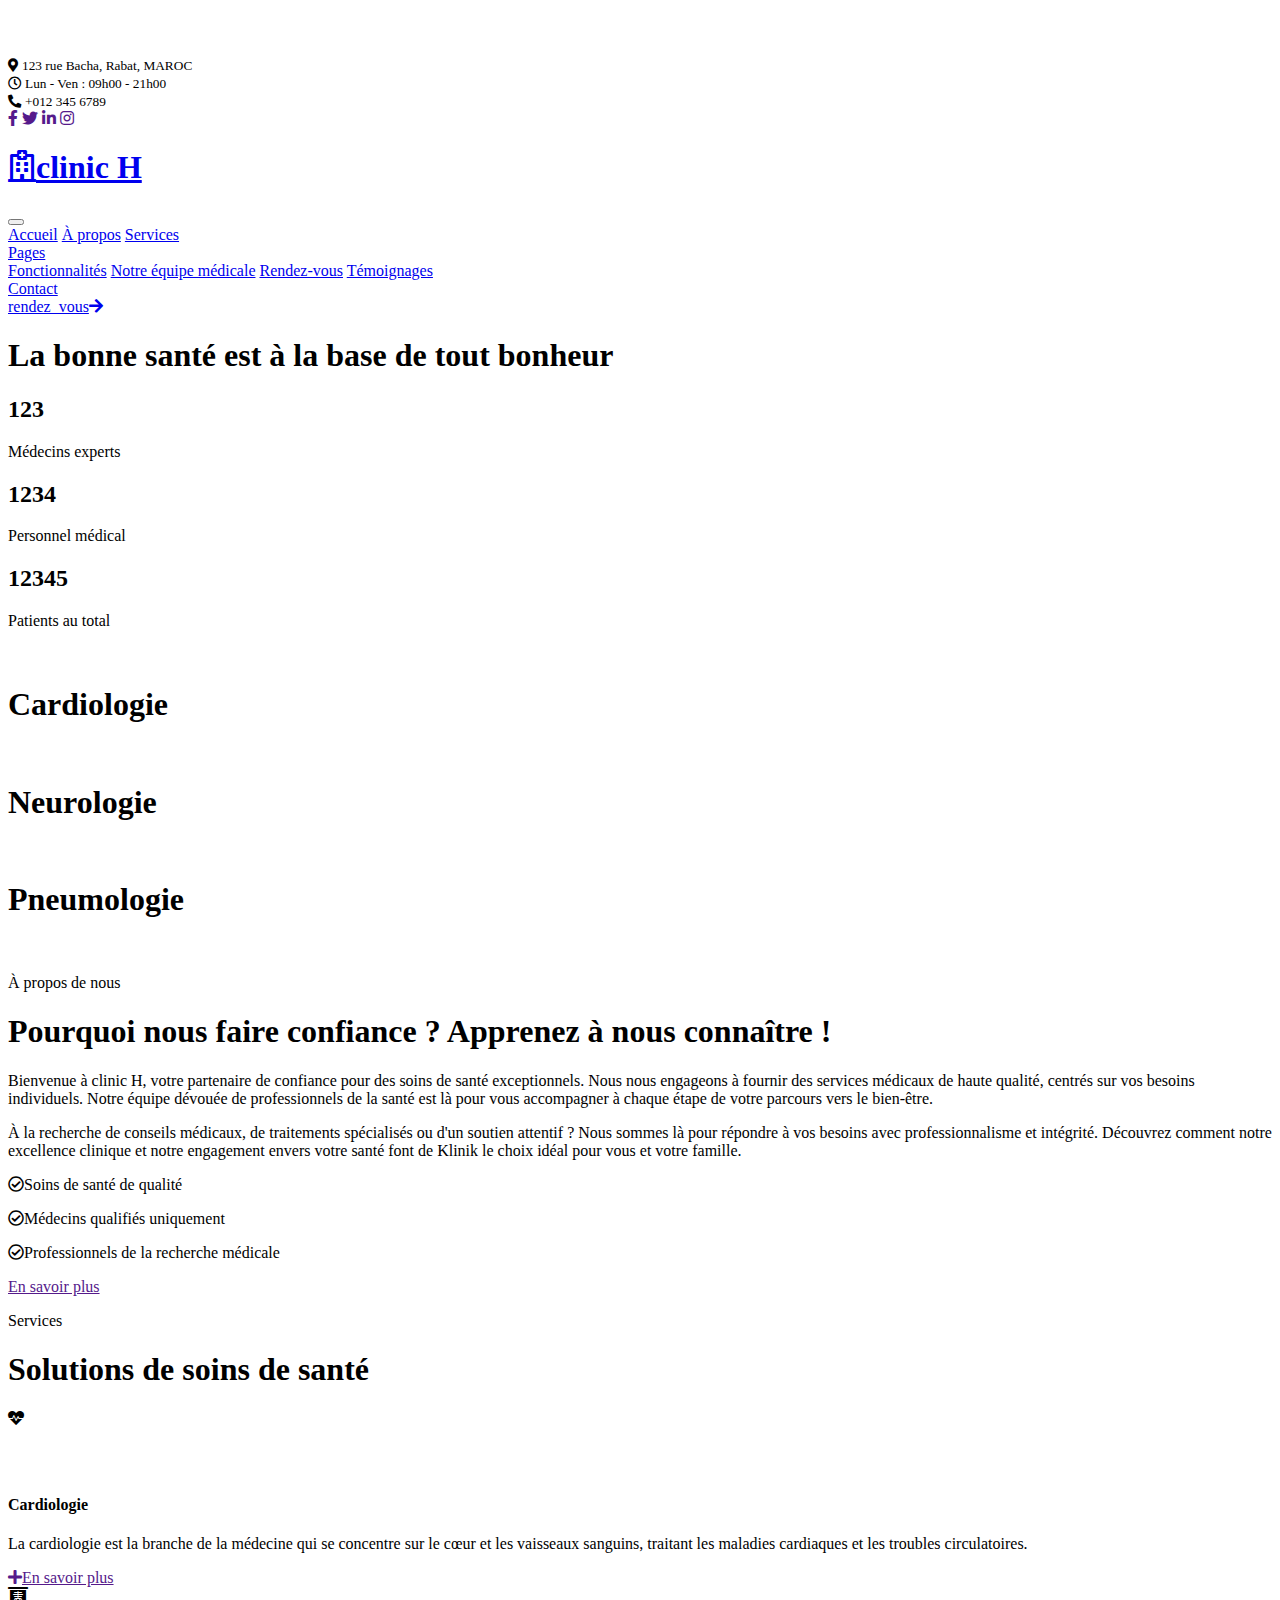
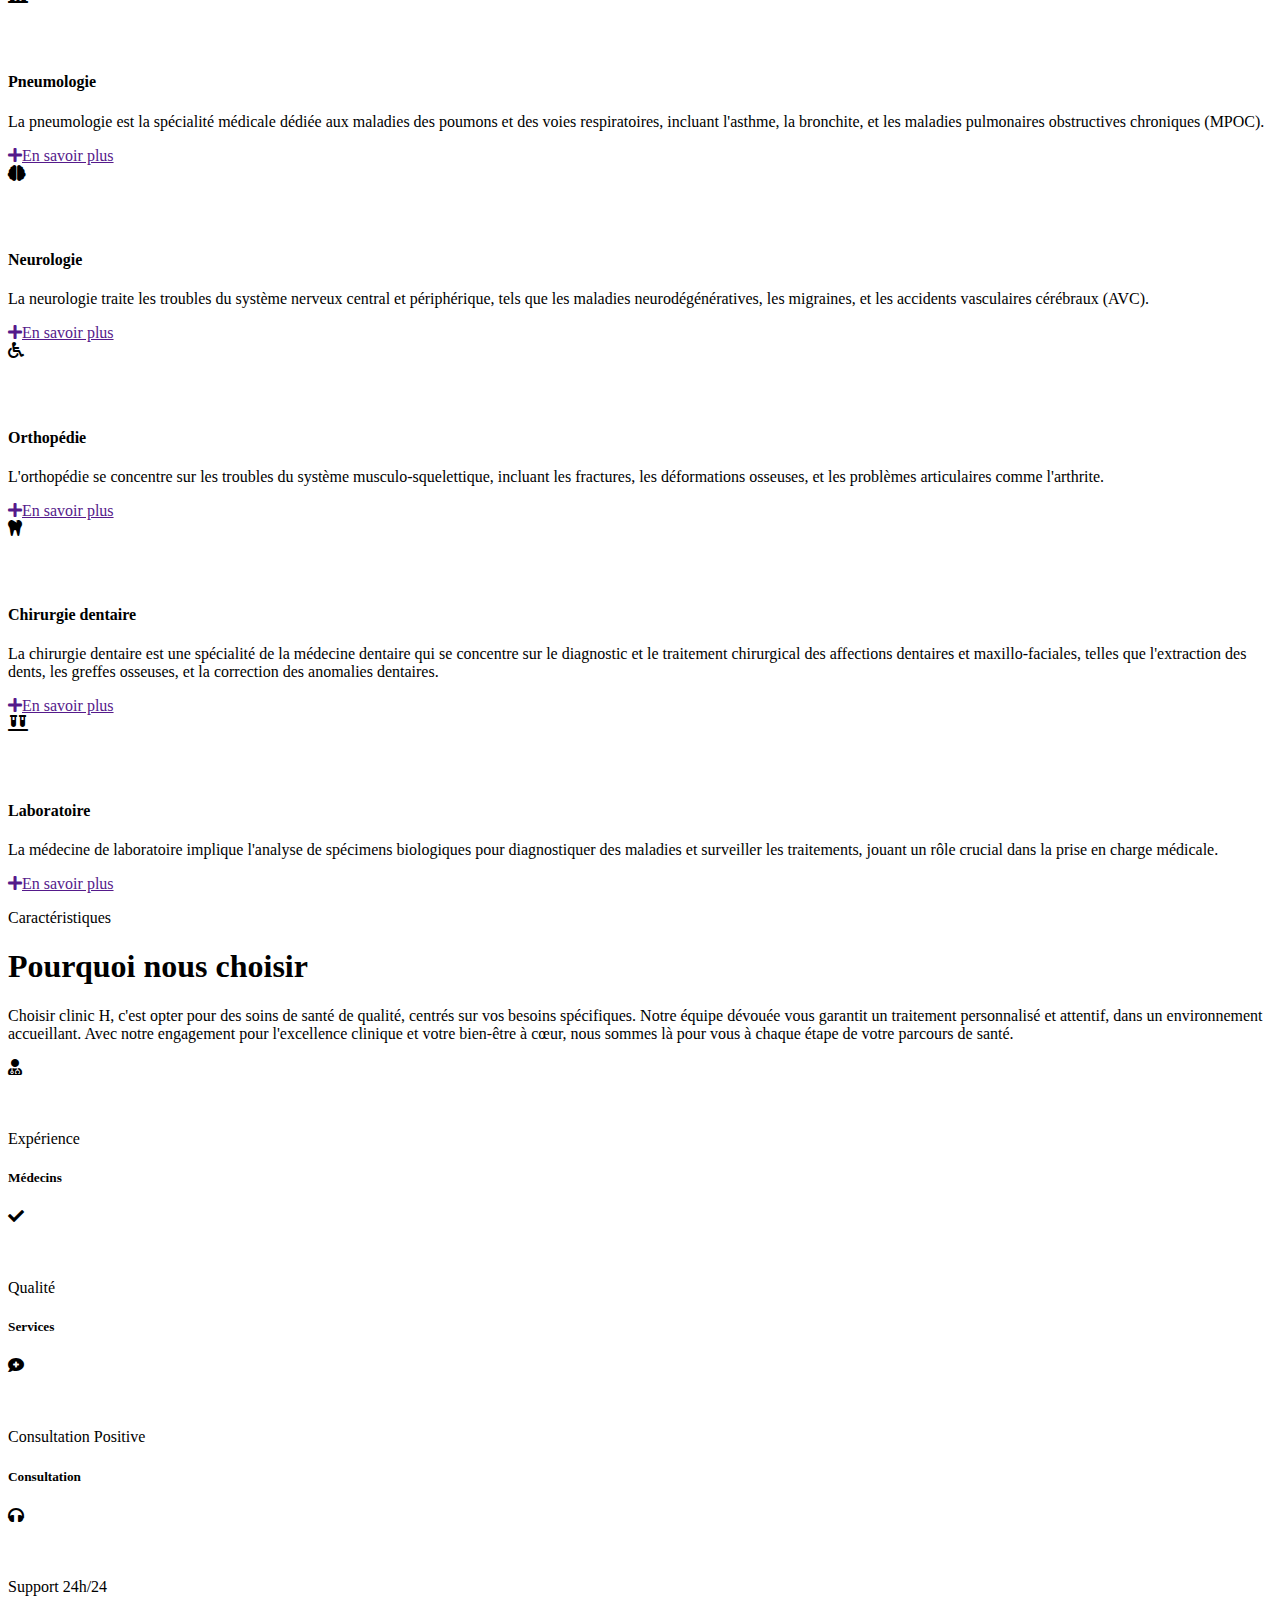
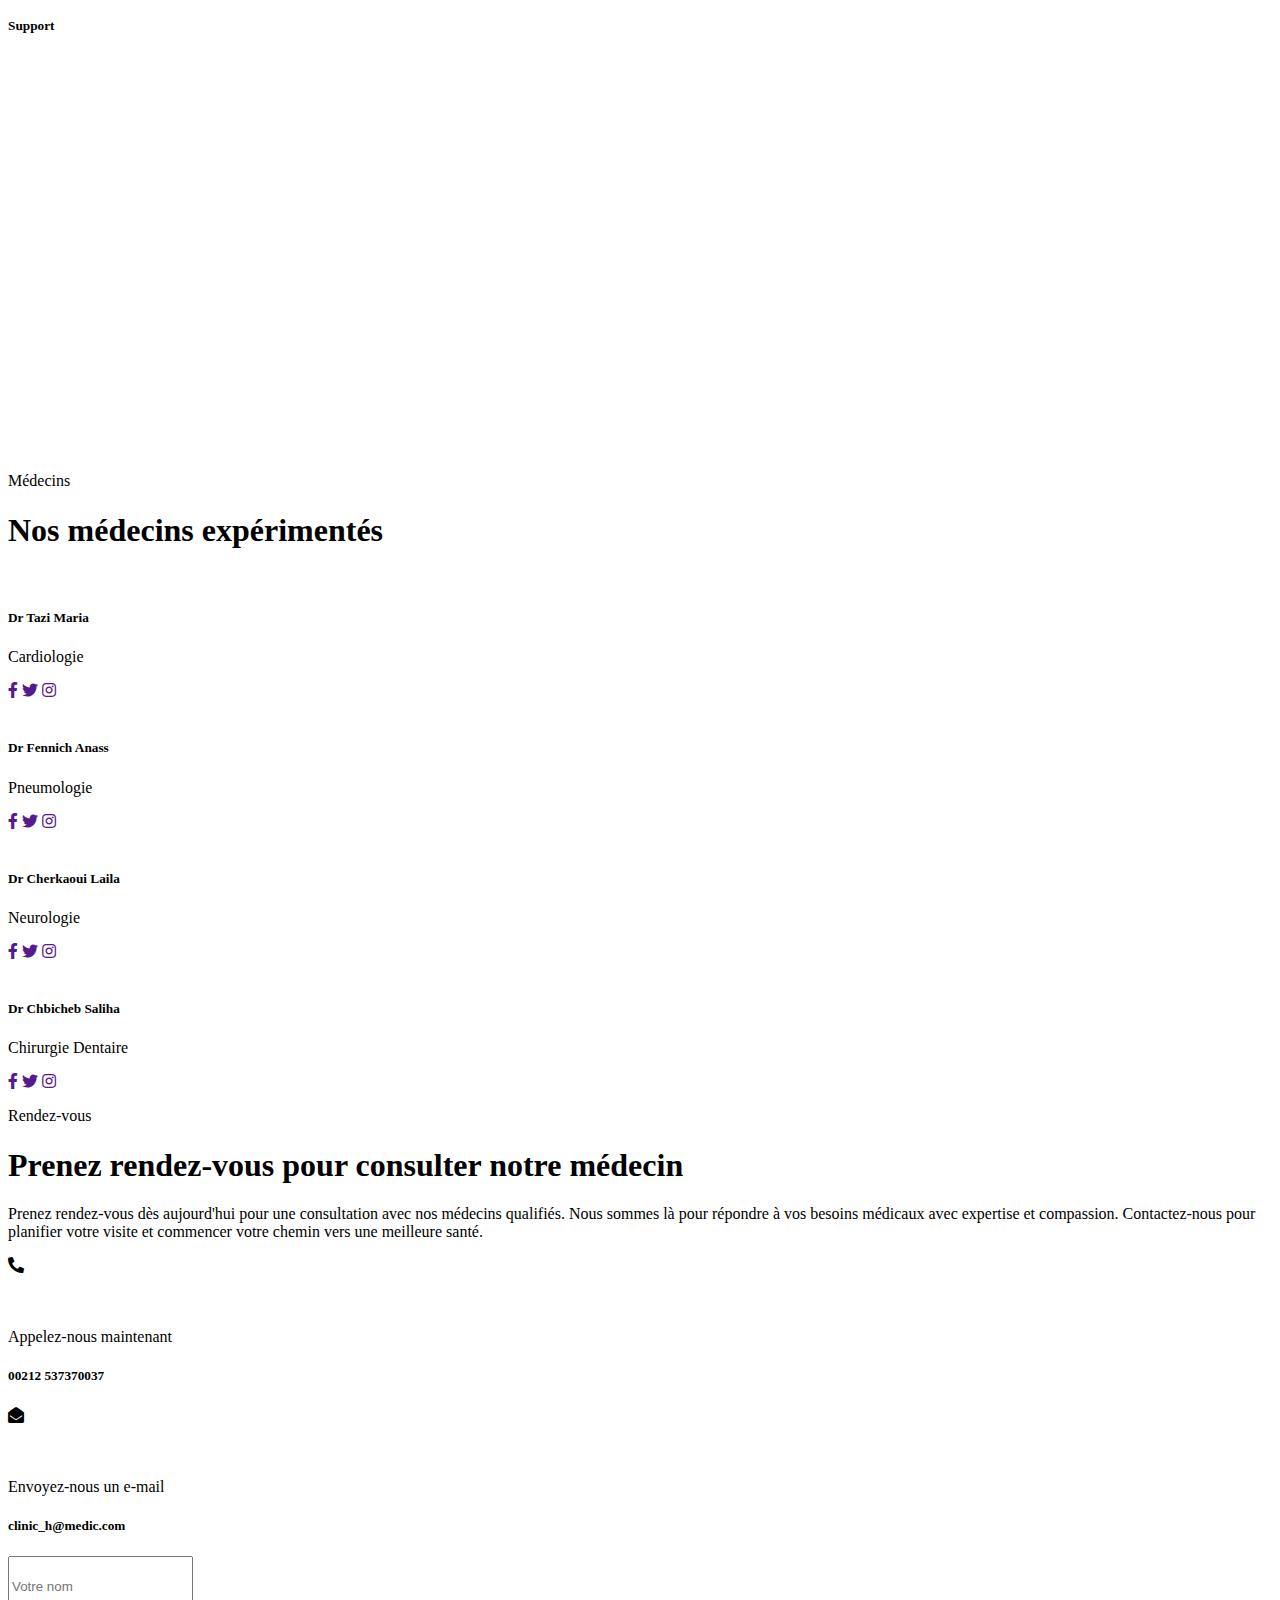
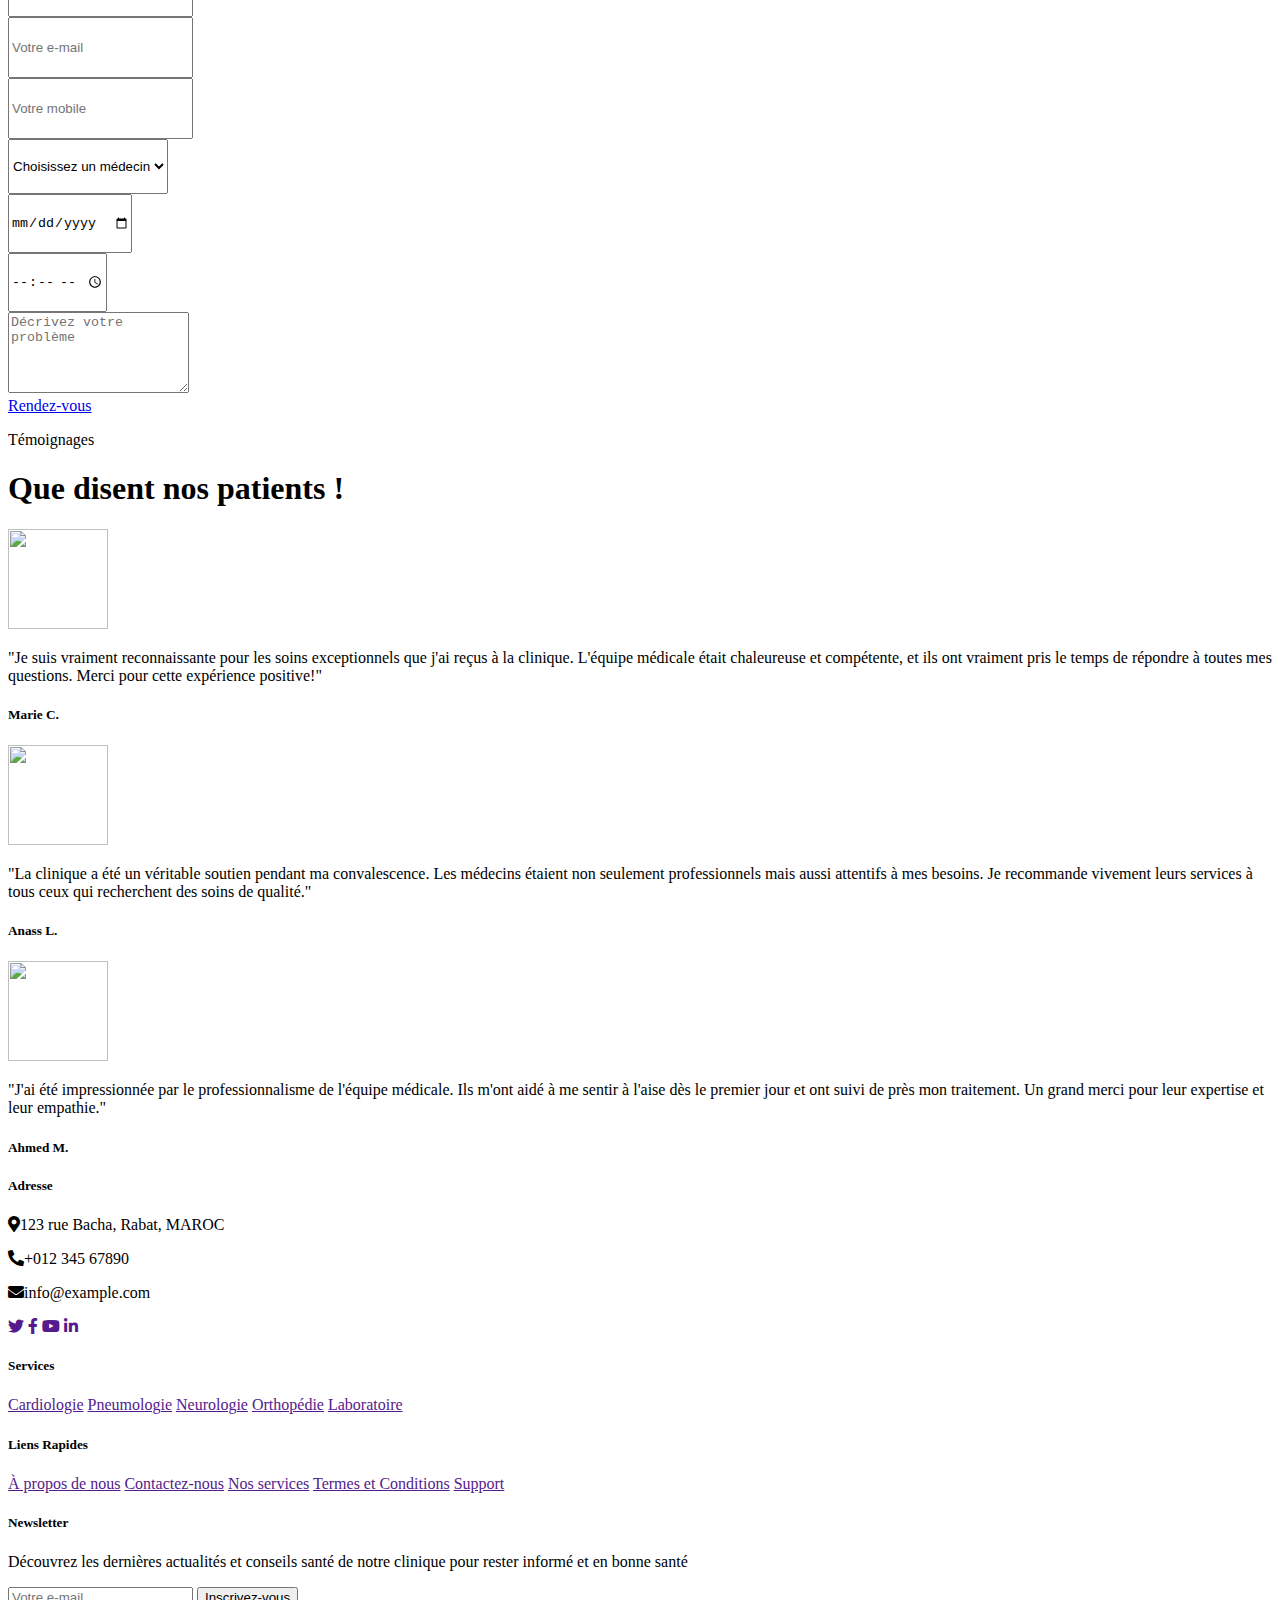
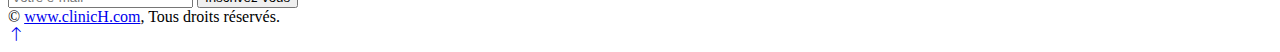
==== index.html @ 181a1459 "first commit" ====
<!DOCTYPE html>
<html lang="fr">

<head>
    <meta charset="utf-8">
    <title>clinic H - Modèle de site web pour clinique</title>
    <meta content="width=device-width, initial-scale=1.0" name="viewport">
    <meta content="" name="keywords">
    <meta content="" name="description">

    <!-- Favicon -->
    <link href="img/favicon.ico" rel="icon">

    <!-- Polices Google Web -->
    <link rel="preconnect" href="https://fonts.googleapis.com">
    <link rel="preconnect" href="https://fonts.gstatic.com" crossorigin>
    <link href="https://fonts.googleapis.com/css2?family=Open+Sans:wght@400;500&family=Roboto:wght@500;700;900&display=swap" rel="stylesheet"> 

    <!-- Feuille de style pour les icônes -->
    <link href="https://cdnjs.cloudflare.com/ajax/libs/font-awesome/5.10.0/css/all.min.css" rel="stylesheet">
    <link href="https://cdn.jsdelivr.net/npm/bootstrap-icons@1.4.1/font/bootstrap-icons.css" rel="stylesheet">

    <!-- Feuilles de style des bibliothèques -->
    <link href="lib/animate/animate.min.css" rel="stylesheet">
    <link href="lib/owlcarousel/assets/owl.carousel.min.css" rel="stylesheet">
    <link href="lib/tempusdominus/css/tempusdominus-bootstrap-4.min.css" rel="stylesheet" />

    <!-- Feuille de style personnalisée Bootstrap -->
    <link href="css/bootstrap.min.css" rel="stylesheet">

    <!-- Feuille de style du modèle -->
    <link href="css/style.css" rel="stylesheet">
</head>

<body>
    <!-- Début du spinner -->
    <div id="spinner" class="show bg-white position-fixed translate-middle w-100 vh-100 top-50 start-50 d-flex align-items-center justify-content-center">
        <div class="spinner-grow text-primary" style="width: 3rem; height: 3rem;" role="status">
            <span class="sr-only">Chargement...</span>
        </div>
    </div>
    <!-- Fin du spinner -->


    <!-- Barre supérieure -->
    <div class="container-fluid bg-light p-0 wow fadeIn" data-wow-delay="0.1s">
        <div class="row gx-0 d-none d-lg-flex">
            <div class="col-lg-7 px-5 text-start">
                <div class="h-100 d-inline-flex align-items-center py-3 me-4">
                    <small class="fa fa-map-marker-alt text-primary me-2"></small>
                    <small>123 rue Bacha, Rabat, MAROC</small>
                </div>
                <div class="h-100 d-inline-flex align-items-center py-3">
                    <small class="far fa-clock text-primary me-2"></small>
                    <small>Lun - Ven : 09h00 - 21h00</small>
                </div>
            </div>
            <div class="col-lg-5 px-5 text-end">
                <div class="h-100 d-inline-flex align-items-center py-3 me-4">
                    <small class="fa fa-phone-alt text-primary me-2"></small>
                    <small>+012 345 6789</small>
                </div>
                <div class="h-100 d-inline-flex align-items-center">
                    <a class="btn btn-sm-square rounded-circle bg-white text-primary me-1" href=""><i class="fab fa-facebook-f"></i></a>
                    <a class="btn btn-sm-square rounded-circle bg-white text-primary me-1" href=""><i class="fab fa-twitter"></i></a>
                    <a class="btn btn-sm-square rounded-circle bg-white text-primary me-1" href=""><i class="fab fa-linkedin-in"></i></a>
                    <a class="btn btn-sm-square rounded-circle bg-white text-primary me-0" href=""><i class="fab fa-instagram"></i></a>
                </div>
            </div>
        </div>
    </div>
    <!-- Fin de la barre supérieure -->


 <!-- Barre de navigation -->
<nav class="navbar navbar-expand-lg bg-white navbar-light sticky-top p-0 wow fadeIn" data-wow-delay="0.1s">
    <a href="index.html" class="navbar-brand d-flex align-items-center px-4 px-lg-5">
        <h1 class="m-0 text-primary"><i class="far fa-hospital me-3"></i>clinic H</h1>
    </a>
    <button type="button" class="navbar-toggler me-4" data-bs-toggle="collapse" data-bs-target="#navbarCollapse">
        <span class="navbar-toggler-icon"></span>
    </button>
    <div class="collapse navbar-collapse" id="navbarCollapse">
        <div class="navbar-nav ms-auto p-4 p-lg-0">
            <a href="index.html" class="nav-item nav-link active">Accueil</a>
            <a href="about.html" class="nav-item nav-link">À propos</a>
            <a href="service.html" class="nav-item nav-link">Services</a>
            <div class="nav-item dropdown">
                <a href="#" class="nav-link dropdown-toggle" data-bs-toggle="dropdown">Pages</a>
                <div class="dropdown-menu rounded-0 rounded-bottom m-0">
                    <a href="feature.html" class="dropdown-item">Fonctionnalités</a>
                    <a href="team.html" class="dropdown-item">Notre équipe médicale</a>
                    <a href="appointment.html" class="dropdown-item">Rendez-vous</a>
                    <a href="testimonial.html" class="dropdown-item">Témoignages</a>
                </div>
            </div>
            <a href="contact.html" class="nav-item nav-link">Contact</a>
        </div>
        <a href="appointment.html" class="btn btn-primary rounded-0 py-4 px-lg-5 d-none d-lg-block">rendez_vous<i class="fa fa-arrow-right ms-3"></i></a>
    </div>
</nav>
<!-- Fin de la barre de navigation -->


<!-- En-tête -->
<div class="container-fluid header bg-primary p-0 mb-5">
    <div class="row g-0 align-items-center flex-column-reverse flex-lg-row">
        <div class="col-lg-6 p-5 wow fadeIn" data-wow-delay="0.1s">
            <h1 class="display-4 text-white mb-5">La bonne santé est à la base de tout bonheur</h1>
            <div class="row g-4">
                <div class="col-sm-4">
                    <div class="border-start border-light ps-4">
                        <h2 class="text-white mb-1" data-toggle="counter-up">123</h2>
                        <p class="text-light mb-0">Médecins experts</p>
                    </div>
                </div>
                <div class="col-sm-4">
                    <div class="border-start border-light ps-4">
                        <h2 class="text-white mb-1" data-toggle="counter-up">1234</h2>
                        <p class="text-light mb-0">Personnel médical</p>
                    </div>
                </div>
                <div class="col-sm-4">
                    <div class="border-start border-light ps-4">
                        <h2 class="text-white mb-1" data-toggle="counter-up">12345</h2>
                        <p class="text-light mb-0">Patients au total</p>
                    </div>
                </div>
            </div>
        </div>
        <div class="col-lg-6 wow fadeIn" data-wow-delay="0.5s">
            <div class="owl-carousel header-carousel">
                <div class="owl-carousel-item position-relative">
                    <img class="img-fluid" src="img/carousel-1.jpg" alt="">
                    <div class="owl-carousel-text">
                        <h1 class="display-1 text-white mb-0">Cardiologie</h1>
                    </div>
                </div>
                <div class="owl-carousel-item position-relative">
                    <img class="img-fluid" src="img/carousel-2.jpg" alt="">
                    <div class="owl-carousel-text">
                        <h1 class="display-1 text-white mb-0">Neurologie</h1>
                    </div>
                </div>
                <div class="owl-carousel-item position-relative">
                    <img class="img-fluid" src="img/carousel-3.jpg" alt="">
                    <div class="owl-carousel-text">
                        <h1 class="display-1 text-white mb-0">Pneumologie</h1>
                    </div>
                </div>
            </div>
        </div>
    </div>
</div>
<!-- Fin de l'en-tête -->


<!-- À propos -->
<div class="container-xxl py-5">
    <div class="container">
        <div class="row g-5">
            <div class="col-lg-6 wow fadeIn" data-wow-delay="0.1s">
                <div class="d-flex flex-column">
                    <img class="img-fluid rounded w-75 align-self-end" src="img/about-1.jpg" alt="">
                    <img class="img-fluid rounded w-50 bg-white pt-3 pe-3" src="img/about-2.jpg" alt="" style="margin-top: -25%;">
                </div>
            </div>
            <div class="col-lg-6 wow fadeIn" data-wow-delay="0.5s">
                <p class="d-inline-block border rounded-pill py-1 px-4">À propos de nous</p>
                <h1 class="mb-4">Pourquoi nous faire confiance ? Apprenez à nous connaître !</h1>
                <p>Bienvenue à clinic H, votre partenaire de confiance pour des soins de santé exceptionnels. Nous nous engageons à fournir des services médicaux de haute qualité, centrés sur vos besoins individuels. Notre équipe dévouée de professionnels de la santé est là pour vous accompagner à chaque étape de votre parcours vers le bien-être.</p>
                <p class="mb-4">À la recherche de conseils médicaux, de traitements spécialisés ou d'un soutien attentif ? Nous sommes là pour répondre à vos besoins avec professionnalisme et intégrité. Découvrez comment notre excellence clinique et notre engagement envers votre santé font de Klinik le choix idéal pour vous et votre famille.</p>
                <p><i class="far fa-check-circle text-primary me-3"></i>Soins de santé de qualité</p>
                <p><i class="far fa-check-circle text-primary me-3"></i>Médecins qualifiés uniquement</p>
                <p><i class="far fa-check-circle text-primary me-3"></i>Professionnels de la recherche médicale</p>
                <a class="btn btn-primary rounded-pill py-3 px-5 mt-3" href="">En savoir plus</a>
            </div>
        </div>
    </div>
</div>
<!-- Fin de la section À propos -->


<!-- Début des services -->
<div class="container-xxl py-5">
    <div class="container">
        <div class="text-center mx-auto mb-5 wow fadeInUp" data-wow-delay="0.1s" style="max-width: 600px;">
            <p class="d-inline-block border rounded-pill py-1 px-4">Services</p>
            <h1>Solutions de soins de santé</h1>
        </div>
        <div class="row g-4">
            <div class="col-lg-4 col-md-6 wow fadeInUp" data-wow-delay="0.1s">
                <div class="service-item bg-light rounded h-100 p-5">
                    <div class="d-inline-flex align-items-center justify-content-center bg-white rounded-circle mb-4" style="width: 65px; height: 65px;">
                        <i class="fa fa-heartbeat text-primary fs-4"></i>
                    </div>
                    <h4 class="mb-3">Cardiologie</h4>
                    <p class="mb-4">La cardiologie est la branche de la médecine qui se concentre sur le cœur et les vaisseaux sanguins, traitant les maladies cardiaques et les troubles circulatoires.</p>
                    <a class="btn" href=""><i class="fa fa-plus text-primary me-3"></i>En savoir plus</a>
                </div>
            </div>
            <div class="col-lg-4 col-md-6 wow fadeInUp" data-wow-delay="0.3s">
                <div class="service-item bg-light rounded h-100 p-5">
                    <div class="d-inline-flex align-items-center justify-content-center bg-white rounded-circle mb-4" style="width: 65px; height: 65px;">
                        <i class="fa fa-x-ray text-primary fs-4"></i>
                    </div>
                    <h4 class="mb-3">Pneumologie</h4>
                    <p class="mb-4">La pneumologie est la spécialité médicale dédiée aux maladies des poumons et des voies respiratoires, incluant l'asthme, la bronchite, et les maladies pulmonaires obstructives chroniques (MPOC).</p>
                    <a class="btn" href=""><i class="fa fa-plus text-primary me-3"></i>En savoir plus</a>
                </div>
            </div>
            <div class="col-lg-4 col-md-6 wow fadeInUp" data-wow-delay="0.5s">
                <div class="service-item bg-light rounded h-100 p-5">
                    <div class="d-inline-flex align-items-center justify-content-center bg-white rounded-circle mb-4" style="width: 65px; height: 65px;">
                        <i class="fa fa-brain text-primary fs-4"></i>
                    </div>
                    <h4 class="mb-3">Neurologie</h4>
                    <p class="mb-4">La neurologie traite les troubles du système nerveux central et périphérique, tels que les maladies neurodégénératives, les migraines, et les accidents vasculaires cérébraux (AVC).</p>
                    <a class="btn" href=""><i class="fa fa-plus text-primary me-3"></i>En savoir plus</a>
                </div>
            </div>
            <div class="col-lg-4 col-md-6 wow fadeInUp" data-wow-delay="0.1s">
                <div class="service-item bg-light rounded h-100 p-5">
                    <div class="d-inline-flex align-items-center justify-content-center bg-white rounded-circle mb-4" style="width: 65px; height: 65px;">
                        <i class="fa fa-wheelchair text-primary fs-4"></i>
                    </div>
                    <h4 class="mb-3">Orthopédie</h4>
                    <p class="mb-4">L'orthopédie se concentre sur les troubles du système musculo-squelettique, incluant les fractures, les déformations osseuses, et les problèmes articulaires comme l'arthrite.</p>
                    <a class="btn" href=""><i class="fa fa-plus text-primary me-3"></i>En savoir plus</a>
                </div>
            </div>
            <div class="col-lg-4 col-md-6 wow fadeInUp" data-wow-delay="0.3s">
                <div class="service-item bg-light rounded h-100 p-5">
                    <div class="d-inline-flex align-items-center justify-content-center bg-white rounded-circle mb-4" style="width: 65px; height: 65px;">
                        <i class="fa fa-tooth text-primary fs-4"></i>
                    </div>
                    <h4 class="mb-3">Chirurgie dentaire</h4>
                    <p class="mb-4">La chirurgie dentaire est une spécialité de la médecine dentaire qui se concentre sur le diagnostic et le traitement chirurgical des affections dentaires et maxillo-faciales, telles que l'extraction des dents, les greffes osseuses, et la correction des anomalies dentaires.</p>
                    <a class="btn" href=""><i class="fa fa-plus text-primary me-3"></i>En savoir plus</a>
                </div>
            </div>
            <div class="col-lg-4 col-md-6 wow fadeInUp" data-wow-delay="0.5s">
                <div class="service-item bg-light rounded h-100 p-5">
                    <div class="d-inline-flex align-items-center justify-content-center bg-white rounded-circle mb-4" style="width: 65px; height: 65px;">
                        <i class="fa fa-vials text-primary fs-4"></i>
                    </div>
                    <h4 class="mb-3">Laboratoire</h4>
                    <p class="mb-4">La médecine de laboratoire implique l'analyse de spécimens biologiques pour diagnostiquer des maladies et surveiller les traitements, jouant un rôle crucial dans la prise en charge médicale.</p>
                    <a class="btn" href=""><i class="fa fa-plus text-primary me-3"></i>En savoir plus</a>
                </div>
            </div>
        </div>
    </div>
</div>
<!-- Fin des services -->



    <!-- Début de la section Caractéristiques -->
<div class="container-fluid bg-primary overflow-hidden my-5 px-lg-0">
    <div class="container feature px-lg-0">
        <div class="row g-0 mx-lg-0">
            <div class="col-lg-6 feature-text py-5 wow fadeIn" data-wow-delay="0.1s">
                <div class="p-lg-5 ps-lg-0">
                    <p class="d-inline-block border rounded-pill text-light py-1 px-4">Caractéristiques</p>
                    <h1 class="text-white mb-4">Pourquoi nous choisir</h1>
                    <p class="text-white mb-4 pb-2">Choisir clinic H, c'est opter pour des soins de santé de qualité, centrés sur vos besoins spécifiques. Notre équipe dévouée vous garantit un traitement personnalisé et attentif, dans un environnement accueillant. Avec notre engagement pour l'excellence clinique et votre bien-être à cœur, 
                        nous sommes là pour vous à chaque étape de votre parcours de santé.</p>
                    <div class="row g-4">
                        <div class="col-6">
                            <div class="d-flex align-items-center">
                                <div class="d-flex flex-shrink-0 align-items-center justify-content-center rounded-circle bg-light" style="width: 55px; height: 55px;">
                                    <i class="fa fa-user-md text-primary"></i>
                                </div>
                                <div class="ms-4">
                                    <p class="text-white mb-2">Expérience</p>
                                    <h5 class="text-white mb-0">Médecins</h5>
                                </div>
                            </div>
                        </div>
                        <div class="col-6">
                            <div class="d-flex align-items-center">
                                <div class="d-flex flex-shrink-0 align-items-center justify-content-center rounded-circle bg-light" style="width: 55px; height: 55px;">
                                    <i class="fa fa-check text-primary"></i>
                                </div>
                                <div class="ms-4">
                                    <p class="text-white mb-2">Qualité</p>
                                    <h5 class="text-white mb-0">Services</h5>
                                </div>
                            </div>
                        </div>
                        <div class="col-6">
                            <div class="d-flex align-items-center">
                                <div class="d-flex flex-shrink-0 align-items-center justify-content-center rounded-circle bg-light" style="width: 55px; height: 55px;">
                                    <i class="fa fa-comment-medical text-primary"></i>
                                </div>
                                <div class="ms-4">
                                    <p class="text-white mb-2">Consultation Positive</p>
                                    <h5 class="text-white mb-0">Consultation</h5>
                                </div>
                            </div>
                        </div>
                        <div class="col-6">
                            <div class="d-flex align-items-center">
                                <div class="d-flex flex-shrink-0 align-items-center justify-content-center rounded-circle bg-light" style="width: 55px; height: 55px;">
                                    <i class="fa fa-headphones text-primary"></i>
                                </div>
                                <div class="ms-4">
                                    <p class="text-white mb-2">Support 24h/24</p>
                                    <h5 class="text-white mb-0">Support</h5>
                                </div>
                            </div>
                        </div>
                    </div>
                </div>
            </div>
            <div class="col-lg-6 pe-lg-0 wow fadeIn" data-wow-delay="0.5s" style="min-height: 400px;">
                <div class="position-relative h-100">
                    <img class="position-absolute img-fluid w-100 h-100" src="img/feature.jpg" style="object-fit: cover;" alt="">
                </div>
            </div>
        </div>
    </div>
</div>
<!-- Fin de la section Caractéristiques -->

<!-- Début de la section Équipe -->
<div class="container-xxl py-5">
    <div class="container">
        <div class="text-center mx-auto mb-5 wow fadeInUp" data-wow-delay="0.1s" style="max-width: 600px;">
            <p class="d-inline-block border rounded-pill py-1 px-4">Médecins</p>
            <h1>Nos médecins expérimentés</h1>
        </div>
        <div class="row g-4">
            <div class="col-lg-3 col-md-6 wow fadeInUp" data-wow-delay="0.1s">
                <div class="team-item position-relative rounded overflow-hidden">
                    <div class="overflow-hidden">
                        <img class="img-fluid" src="img/team-1.jpg" alt="">
                    </div>
                    <div class="team-text bg-light text-center p-4">
                        <h5>Dr Tazi Maria</h5>
                        <p class="text-primary">Cardiologie</p>
                        <div class="team-social text-center">
                            <a class="btn btn-square" href=""><i class="fab fa-facebook-f"></i></a>
                            <a class="btn btn-square" href=""><i class="fab fa-twitter"></i></a>
                            <a class="btn btn-square" href=""><i class="fab fa-instagram"></i></a>
                        </div>
                    </div>
                </div>
            </div>
            <div class="col-lg-3 col-md-6 wow fadeInUp" data-wow-delay="0.3s">
                <div class="team-item position-relative rounded overflow-hidden">
                    <div class="overflow-hidden">
                        <img class="img-fluid" src="img/team-2.jpg" alt="">
                    </div>
                    <div class="team-text bg-light text-center p-4">
                        <h5>Dr Fennich Anass</h5>
                        <p class="text-primary">Pneumologie</p>
                        <div class="team-social text-center">
                            <a class="btn btn-square" href=""><i class="fab fa-facebook-f"></i></a>
                            <a class="btn btn-square" href=""><i class="fab fa-twitter"></i></a>
                            <a class="btn btn-square" href=""><i class="fab fa-instagram"></i></a>
                        </div>
                    </div>
                </div>
            </div>
            <div class="col-lg-3 col-md-6 wow fadeInUp" data-wow-delay="0.5s">
                <div class="team-item position-relative rounded overflow-hidden">
                    <div class="overflow-hidden">
                        <img class="img-fluid" src="img/team-3.jpg" alt="">
                    </div>
                    <div class="team-text bg-light text-center p-4">
                        <h5>Dr Cherkaoui Laila</h5>
                        <p class="text-primary">Neurologie</p>
                        <div class="team-social text-center">
                            <a class="btn btn-square" href=""><i class="fab fa-facebook-f"></i></a>
                            <a class="btn btn-square" href=""><i class="fab fa-twitter"></i></a>
                            <a class="btn btn-square" href=""><i class="fab fa-instagram"></i></a>
                        </div>
                    </div>
                </div>
            </div>
            <div class="col-lg-3 col-md-6 wow fadeInUp" data-wow-delay="0.7s">
                <div class="team-item position-relative rounded overflow-hidden">
                    <div class="overflow-hidden">
                        <img class="img-fluid" src="img/team-4.jpg" alt="">
                    </div>
                    <div class="team-text bg-light text-center p-4">
                        <h5>Dr Chbicheb Saliha</h5>
                        <p class="text-primary">Chirurgie Dentaire</p>
                        <div class="team-social text-center">
                            <a class="btn btn-square" href=""><i class="fab fa-facebook-f"></i></a>
                            <a class="btn btn-square" href=""><i class="fab fa-twitter"></i></a>
                            <a class="btn btn-square" href=""><i class="fab fa-instagram"></i></a>
                        </div>
                    </div>
                </div>
            </div>
        </div>
    </div>
</div>
<!-- Fin de la section Équipe -->



 <!-- Début de la section Rendez-vous -->
<div class="container-xxl py-5">
    <div class="container">
        <div class="row g-5">
            <div class="col-lg-6 wow fadeInUp" data-wow-delay="0.1s">
                <p class="d-inline-block border rounded-pill py-1 px-4">Rendez-vous</p>
                <h1 class="mb-4">Prenez rendez-vous pour consulter notre médecin</h1>
                <p class="mb-4">Prenez rendez-vous dès aujourd'hui pour une consultation avec nos médecins qualifiés. Nous sommes là pour répondre à vos besoins médicaux avec expertise et compassion. Contactez-nous pour planifier votre visite et commencer votre chemin vers une meilleure santé.</p>
                <div class="bg-light rounded d-flex align-items-center p-5 mb-4">
                    <div class="d-flex flex-shrink-0 align-items-center justify-content-center rounded-circle bg-white" style="width: 55px; height: 55px;">
                        <i class="fa fa-phone-alt text-primary"></i>
                    </div>
                    <div class="ms-4">
                        <p class="mb-2">Appelez-nous maintenant</p>
                        <h5 class="mb-0">00212 537370037</h5>
                    </div>
                </div>
                <div class="bg-light rounded d-flex align-items-center p-5">
                    <div class="d-flex flex-shrink-0 align-items-center justify-content-center rounded-circle bg-white" style="width: 55px; height: 55px;">
                        <i class="fa fa-envelope-open text-primary"></i>
                    </div>
                    <div class="ms-4">
                        <p class="mb-2">Envoyez-nous un e-mail</p>
                        <h5 class="mb-0">clinic_h@medic.com</h5>
                    </div>
                </div>
            </div>
            <div class="col-lg-6 wow fadeInUp" data-wow-delay="0.5s">
                <div class="bg-light rounded h-100 d-flex align-items-center p-5">
                    <form action="submit_rendez_vous.php" method="post">
                        <div class="row g-3">
                            <div class="col-12 col-sm-6">
                                <input type="text" class="form-control border-0" name="nom" placeholder="Votre nom" style="height: 55px;">
                            </div>
                            <div class="col-12 col-sm-6">
                                <input type="email" class="form-control border-0" name="email" placeholder="Votre e-mail" style="height: 55px;">
                            </div>
                            <div class="col-12 col-sm-6">
                                <input type="tel" class="form-control border-0" name="telephone" placeholder="Votre mobile" style="height: 55px;">
                            </div>
                            <div class="col-12 col-sm-6">
                                <select class="form-select border-0" name="medecin" style="height: 55px;">
                                    <option selected>Choisissez un médecin</option>
                                    <option value="1">Tazi Maria</option>
                                    <option value="2">Fennich Anass</option>
                                    <option value="3">Cherkaoui Laila</option>
                                    <option value="3">Chbicheb Saliha</option>
                                </select>
                            </div>
                            <div class="col-12 col-sm-6">
                                <input type="date" class="form-control border-0" name="date_rendez_vous" placeholder="Choisissez une date" style="height: 55px;">
                            </div>
                            <div class="col-12 col-sm-6">
                                <input type="time" class="form-control border-0" name="heure_rendez_vous" placeholder="Choisissez l'heure" style="height: 55px;">
                            </div>
                            <div class="col-12">
                                <textarea class="form-control border-0" name="commentaire" rows="5" placeholder="Décrivez votre problème"></textarea>
                            </div>
                            <div class="col-12">
                                <a href="appointment.html" class="dropdown-item">Rendez-vous</a>
</div>

                        </div>
                    </form>
                </div>
            </div>
        </div>
    </div>
</div>
<!-- Fin de la section Rendez-vous -->



   <!-- Début de la section Témoignages -->
<div class="container-xxl py-5">
    <div class="container">
        <div class="text-center mx-auto mb-5 wow fadeInUp" data-wow-delay="0.1s" style="max-width: 600px;">
            <p class="d-inline-block border rounded-pill py-1 px-4">Témoignages</p>
            <h1>Que disent nos patients !</h1>
        </div>
        <div class="owl-carousel testimonial-carousel wow fadeInUp" data-wow-delay="0.1s">
            <div class="testimonial-item text-center">
                <img class="img-fluid bg-light rounded-circle p-2 mx-auto mb-4" src="img/testimonial-1.jpg" style="width: 100px; height: 100px;">
                <div class="testimonial-text rounded text-center p-4">
                    <p>
                        "Je suis vraiment reconnaissante pour les soins exceptionnels que j'ai reçus à la clinique. L'équipe médicale était chaleureuse et compétente, et ils ont vraiment pris le temps de répondre à toutes mes questions. Merci pour cette expérience positive!"
                        
                        </p>
                    <h5 class="mb-1">Marie C.</h5>
                   
                </div>
            </div>
            <div class="testimonial-item text-center">
                <img class="img-fluid bg-light rounded-circle p-2 mx-auto mb-4" src="img/testimonial-2.jpg" style="width: 100px; height: 100px;">
                <div class="testimonial-text rounded text-center p-4">
                    <p>
                        "La clinique a été un véritable soutien pendant ma convalescence. Les médecins étaient non seulement professionnels mais aussi attentifs à mes besoins. Je recommande vivement leurs services à tous ceux qui recherchent des soins de qualité."</p>
                    <h5 class="mb-1">Anass L.</h5>
                   
                </div>
            </div>
            <div class="testimonial-item text-center">
                <img class="img-fluid bg-light rounded-circle p-2 mx-auto mb-4" src="img/testimonial-3.jpg" style="width: 100px; height: 100px;">
                <div class="testimonial-text rounded text-center p-4">
                    <p>
                        "J'ai été impressionnée par le professionnalisme de l'équipe médicale. Ils m'ont aidé à me sentir à l'aise dès le premier jour et ont suivi de près mon traitement. Un grand merci pour leur expertise et leur empathie."</p>
                    <h5 class="mb-1">Ahmed M.</h5>
                  
                </div>
            </div>
        </div>
    </div>
</div>
<!-- Fin de la section Témoignages -->

<!-- Début du pied de page -->
<div class="container-fluid bg-dark text-light footer mt-5 pt-5 wow fadeIn" data-wow-delay="0.1s">
    <div class="container py-5">
        <div class="row g-5">
            <div class="col-lg-3 col-md-6">
                <h5 class="text-light mb-4">Adresse</h5>
                <p class="mb-2"><i class="fa fa-map-marker-alt me-3"></i>123 rue Bacha, Rabat, MAROC</p>
                <p class="mb-2"><i class="fa fa-phone-alt me-3"></i>+012 345 67890</p>
                <p class="mb-2"><i class="fa fa-envelope me-3"></i>info@example.com</p>
                <div class="d-flex pt-2">
                    <a class="btn btn-outline-light btn-social rounded-circle" href=""><i class="fab fa-twitter"></i></a>
                    <a class="btn btn-outline-light btn-social rounded-circle" href=""><i class="fab fa-facebook-f"></i></a>
                    <a class="btn btn-outline-light btn-social rounded-circle" href=""><i class="fab fa-youtube"></i></a>
                    <a class="btn btn-outline-light btn-social rounded-circle" href=""><i class="fab fa-linkedin-in"></i></a>
                </div>
            </div>
            <div class="col-lg-3 col-md-6">
                <h5 class="text-light mb-4">Services</h5>
                <a class="btn btn-link" href="">Cardiologie</a>
                <a class="btn btn-link" href="">Pneumologie</a>
                <a class="btn btn-link" href="">Neurologie</a>
                <a class="btn btn-link" href="">Orthopédie</a>
                <a class="btn btn-link" href="">Laboratoire</a>
            </div>
            <div class="col-lg-3 col-md-6">
                <h5 class="text-light mb-4">Liens Rapides</h5>
                <a class="btn btn-link" href="">À propos de nous</a>
                <a class="btn btn-link" href="">Contactez-nous</a>
                <a class="btn btn-link" href="">Nos services</a>
                <a class="btn btn-link" href="">Termes et Conditions</a>
                <a class="btn btn-link" href="">Support</a>
            </div>
            <div class="col-lg-3 col-md-6">
                <h5 class="text-light mb-4">Newsletter</h5>
                <p>Découvrez les dernières actualités et conseils santé de notre clinique pour rester informé et en bonne santé </p>
                <div class="position-relative mx-auto" style="max-width: 400px;">
                    <input class="form-control border-0 w-100 py-3 ps-4 pe-5" type="text" placeholder="Votre e-mail">
                    <button type="button" class="btn btn-primary py-2 position-absolute top-0 end-0 mt-2 me-2">Inscrivez-vous</button>
                </div>
            </div>
        </div>
    </div>
    <div class="container">
        <div class="copyright">
            <div class="row">
                <div class="col-md-6 text-center text-md-start mb-3 mb-md-0">
                    &copy; <a class="border-bottom" href="#">www.clinicH.com</a>, Tous droits réservés.
                </div>
                <div class="col-md-6 text-center text-md-end">
                    <!--/*** Ce modèle est gratuit tant que vous conservez le lien de crédit de l'auteur dans le pied de page. Si vous souhaitez utiliser le modèle sans le lien de crédit de l'auteur, vous pouvez acheter la Licence de Suppression de Crédit sur "https://htmlcodex.com/credit-removal". Merci pour votre soutien. ***/-->
                 
                </div>
            </div>
        </div>
    </div>
</div>
<!-- Fin du pied de page -->



  <!-- Back to Top -->
<a href="#" class="btn btn-lg btn-primary btn-lg-square rounded-circle back-to-top"><i class="bi bi-arrow-up"></i></a>


<!-- JavaScript Libraries -->
<script src="https://code.jquery.com/jquery-3.4.1.min.js"></script>
<script src="https://cdn.jsdelivr.net/npm/bootstrap@5.0.0/dist/js/bootstrap.bundle.min.js"></script>
<script src="lib/wow/wow.min.js"></script>
<script src="lib/easing/easing.min.js"></script>
<script src="lib/waypoints/waypoints.min.js"></script>
<script src="lib/counterup/counterup.min.js"></script>
<script src="lib/owlcarousel/owl.carousel.min.js"></script>
<script src="lib/tempusdominus/js/moment.min.js"></script>
<script src="lib/tempusdominus/js/moment-timezone.min.js"></script>
<script src="lib/tempusdominus/js/tempusdominus-bootstrap-4.min.js"></script>

<!-- Template Javascript -->
<script src="js/main.js"></script>

</body>
</html>
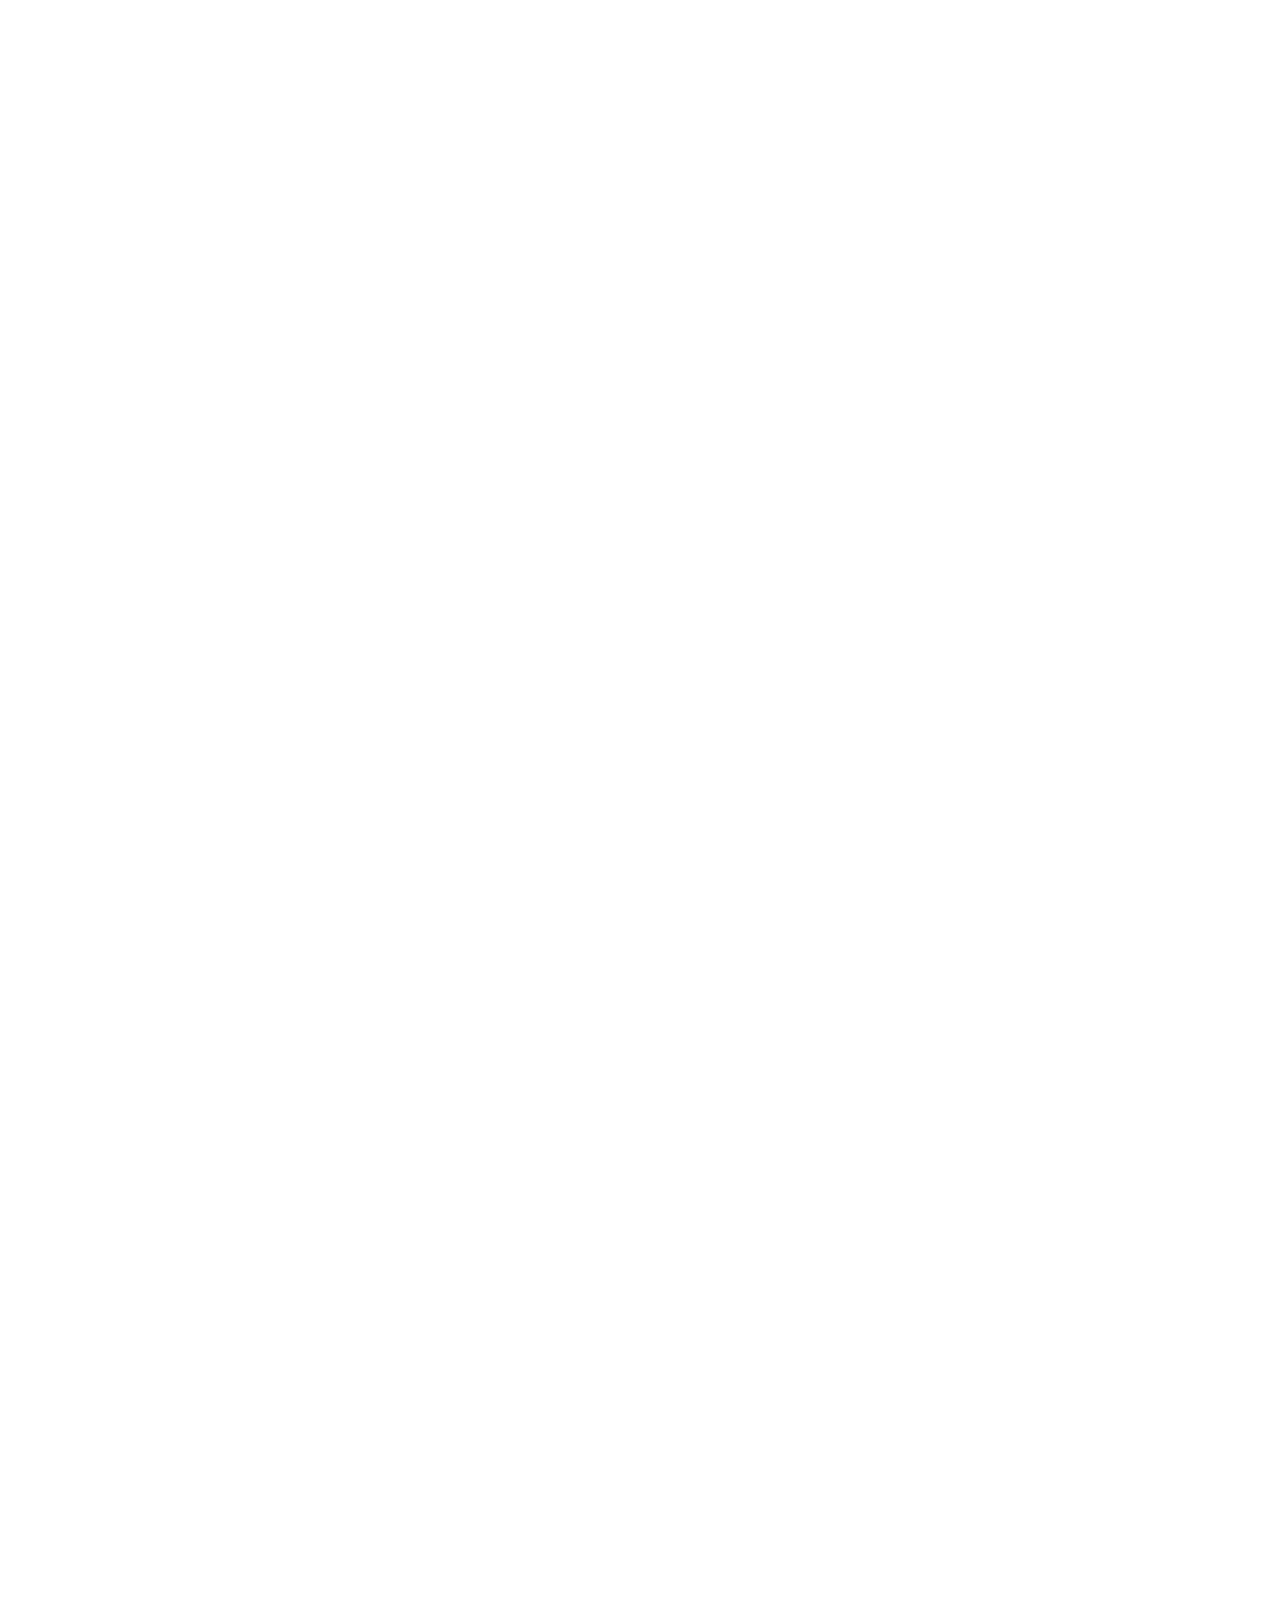
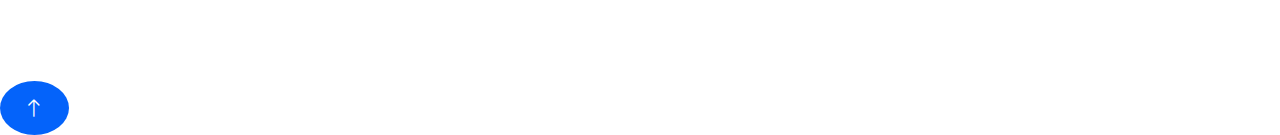
==== commit 54a1d493: "index.html" ====
--- a/index.html
+++ b/index.html
@@ -3,7 +3,7 @@
 
 <head>
     <meta charset="utf-8">
-    <title>clinic H - Modèle de site web pour clinique</title>
+    <title>clinic H - Modèle de Site Web de Clinique</title>
     <meta content="width=device-width, initial-scale=1.0" name="viewport">
     <meta content="" name="keywords">
     <meta content="" name="description">
@@ -16,7 +16,7 @@
     <link rel="preconnect" href="https://fonts.gstatic.com" crossorigin>
     <link href="https://fonts.googleapis.com/css2?family=Open+Sans:wght@400;500&family=Roboto:wght@500;700;900&display=swap" rel="stylesheet"> 
 
-    <!-- Feuille de style pour les icônes -->
+    <!-- Feuilles de style des icônes -->
     <link href="https://cdnjs.cloudflare.com/ajax/libs/font-awesome/5.10.0/css/all.min.css" rel="stylesheet">
     <link href="https://cdn.jsdelivr.net/npm/bootstrap-icons@1.4.1/font/bootstrap-icons.css" rel="stylesheet">
 
@@ -25,7 +25,7 @@
     <link href="lib/owlcarousel/assets/owl.carousel.min.css" rel="stylesheet">
     <link href="lib/tempusdominus/css/tempusdominus-bootstrap-4.min.css" rel="stylesheet" />
 
-    <!-- Feuille de style personnalisée Bootstrap -->
+    <!-- Feuille de style personnalisée de Bootstrap -->
     <link href="css/bootstrap.min.css" rel="stylesheet">
 
     <!-- Feuille de style du modèle -->
@@ -33,16 +33,16 @@
 </head>
 
 <body>
-    <!-- Début du spinner -->
+    <!-- Début du Spinner -->
     <div id="spinner" class="show bg-white position-fixed translate-middle w-100 vh-100 top-50 start-50 d-flex align-items-center justify-content-center">
         <div class="spinner-grow text-primary" style="width: 3rem; height: 3rem;" role="status">
             <span class="sr-only">Chargement...</span>
         </div>
     </div>
-    <!-- Fin du spinner -->
-
-
-    <!-- Barre supérieure -->
+    <!-- Fin du Spinner -->
+
+
+    <!-- Début de la Barre de Navigation -->
     <div class="container-fluid bg-light p-0 wow fadeIn" data-wow-delay="0.1s">
         <div class="row gx-0 d-none d-lg-flex">
             <div class="col-lg-7 px-5 text-start">
@@ -69,411 +69,54 @@
             </div>
         </div>
     </div>
-    <!-- Fin de la barre supérieure -->
-
-
- <!-- Barre de navigation -->
-<nav class="navbar navbar-expand-lg bg-white navbar-light sticky-top p-0 wow fadeIn" data-wow-delay="0.1s">
-    <a href="index.html" class="navbar-brand d-flex align-items-center px-4 px-lg-5">
-        <h1 class="m-0 text-primary"><i class="far fa-hospital me-3"></i>clinic H</h1>
-    </a>
-    <button type="button" class="navbar-toggler me-4" data-bs-toggle="collapse" data-bs-target="#navbarCollapse">
-        <span class="navbar-toggler-icon"></span>
-    </button>
-    <div class="collapse navbar-collapse" id="navbarCollapse">
-        <div class="navbar-nav ms-auto p-4 p-lg-0">
-            <a href="index.html" class="nav-item nav-link active">Accueil</a>
-            <a href="about.html" class="nav-item nav-link">À propos</a>
-            <a href="service.html" class="nav-item nav-link">Services</a>
-            <div class="nav-item dropdown">
-                <a href="#" class="nav-link dropdown-toggle" data-bs-toggle="dropdown">Pages</a>
-                <div class="dropdown-menu rounded-0 rounded-bottom m-0">
-                    <a href="feature.html" class="dropdown-item">Fonctionnalités</a>
-                    <a href="team.html" class="dropdown-item">Notre équipe médicale</a>
-                    <a href="appointment.html" class="dropdown-item">Rendez-vous</a>
-                    <a href="testimonial.html" class="dropdown-item">Témoignages</a>
-                </div>
-            </div>
-            <a href="contact.html" class="nav-item nav-link">Contact</a>
-        </div>
-        <a href="appointment.html" class="btn btn-primary rounded-0 py-4 px-lg-5 d-none d-lg-block">rendez_vous<i class="fa fa-arrow-right ms-3"></i></a>
-    </div>
-</nav>
-<!-- Fin de la barre de navigation -->
-
-
-<!-- En-tête -->
-<div class="container-fluid header bg-primary p-0 mb-5">
-    <div class="row g-0 align-items-center flex-column-reverse flex-lg-row">
-        <div class="col-lg-6 p-5 wow fadeIn" data-wow-delay="0.1s">
-            <h1 class="display-4 text-white mb-5">La bonne santé est à la base de tout bonheur</h1>
-            <div class="row g-4">
-                <div class="col-sm-4">
-                    <div class="border-start border-light ps-4">
-                        <h2 class="text-white mb-1" data-toggle="counter-up">123</h2>
-                        <p class="text-light mb-0">Médecins experts</p>
-                    </div>
-                </div>
-                <div class="col-sm-4">
-                    <div class="border-start border-light ps-4">
-                        <h2 class="text-white mb-1" data-toggle="counter-up">1234</h2>
-                        <p class="text-light mb-0">Personnel médical</p>
-                    </div>
-                </div>
-                <div class="col-sm-4">
-                    <div class="border-start border-light ps-4">
-                        <h2 class="text-white mb-1" data-toggle="counter-up">12345</h2>
-                        <p class="text-light mb-0">Patients au total</p>
-                    </div>
-                </div>
-            </div>
-        </div>
-        <div class="col-lg-6 wow fadeIn" data-wow-delay="0.5s">
-            <div class="owl-carousel header-carousel">
-                <div class="owl-carousel-item position-relative">
-                    <img class="img-fluid" src="img/carousel-1.jpg" alt="">
-                    <div class="owl-carousel-text">
-                        <h1 class="display-1 text-white mb-0">Cardiologie</h1>
-                    </div>
-                </div>
-                <div class="owl-carousel-item position-relative">
-                    <img class="img-fluid" src="img/carousel-2.jpg" alt="">
-                    <div class="owl-carousel-text">
-                        <h1 class="display-1 text-white mb-0">Neurologie</h1>
-                    </div>
-                </div>
-                <div class="owl-carousel-item position-relative">
-                    <img class="img-fluid" src="img/carousel-3.jpg" alt="">
-                    <div class="owl-carousel-text">
-                        <h1 class="display-1 text-white mb-0">Pneumologie</h1>
-                    </div>
-                </div>
-            </div>
-        </div>
-    </div>
-</div>
-<!-- Fin de l'en-tête -->
-
-
-<!-- À propos -->
-<div class="container-xxl py-5">
-    <div class="container">
-        <div class="row g-5">
-            <div class="col-lg-6 wow fadeIn" data-wow-delay="0.1s">
-                <div class="d-flex flex-column">
-                    <img class="img-fluid rounded w-75 align-self-end" src="img/about-1.jpg" alt="">
-                    <img class="img-fluid rounded w-50 bg-white pt-3 pe-3" src="img/about-2.jpg" alt="" style="margin-top: -25%;">
-                </div>
-            </div>
-            <div class="col-lg-6 wow fadeIn" data-wow-delay="0.5s">
-                <p class="d-inline-block border rounded-pill py-1 px-4">À propos de nous</p>
-                <h1 class="mb-4">Pourquoi nous faire confiance ? Apprenez à nous connaître !</h1>
-                <p>Bienvenue à clinic H, votre partenaire de confiance pour des soins de santé exceptionnels. Nous nous engageons à fournir des services médicaux de haute qualité, centrés sur vos besoins individuels. Notre équipe dévouée de professionnels de la santé est là pour vous accompagner à chaque étape de votre parcours vers le bien-être.</p>
-                <p class="mb-4">À la recherche de conseils médicaux, de traitements spécialisés ou d'un soutien attentif ? Nous sommes là pour répondre à vos besoins avec professionnalisme et intégrité. Découvrez comment notre excellence clinique et notre engagement envers votre santé font de Klinik le choix idéal pour vous et votre famille.</p>
-                <p><i class="far fa-check-circle text-primary me-3"></i>Soins de santé de qualité</p>
-                <p><i class="far fa-check-circle text-primary me-3"></i>Médecins qualifiés uniquement</p>
-                <p><i class="far fa-check-circle text-primary me-3"></i>Professionnels de la recherche médicale</p>
-                <a class="btn btn-primary rounded-pill py-3 px-5 mt-3" href="">En savoir plus</a>
-            </div>
-        </div>
-    </div>
-</div>
-<!-- Fin de la section À propos -->
-
-
-<!-- Début des services -->
-<div class="container-xxl py-5">
-    <div class="container">
-        <div class="text-center mx-auto mb-5 wow fadeInUp" data-wow-delay="0.1s" style="max-width: 600px;">
-            <p class="d-inline-block border rounded-pill py-1 px-4">Services</p>
-            <h1>Solutions de soins de santé</h1>
-        </div>
-        <div class="row g-4">
-            <div class="col-lg-4 col-md-6 wow fadeInUp" data-wow-delay="0.1s">
-                <div class="service-item bg-light rounded h-100 p-5">
-                    <div class="d-inline-flex align-items-center justify-content-center bg-white rounded-circle mb-4" style="width: 65px; height: 65px;">
-                        <i class="fa fa-heartbeat text-primary fs-4"></i>
-                    </div>
-                    <h4 class="mb-3">Cardiologie</h4>
-                    <p class="mb-4">La cardiologie est la branche de la médecine qui se concentre sur le cœur et les vaisseaux sanguins, traitant les maladies cardiaques et les troubles circulatoires.</p>
-                    <a class="btn" href=""><i class="fa fa-plus text-primary me-3"></i>En savoir plus</a>
-                </div>
-            </div>
-            <div class="col-lg-4 col-md-6 wow fadeInUp" data-wow-delay="0.3s">
-                <div class="service-item bg-light rounded h-100 p-5">
-                    <div class="d-inline-flex align-items-center justify-content-center bg-white rounded-circle mb-4" style="width: 65px; height: 65px;">
-                        <i class="fa fa-x-ray text-primary fs-4"></i>
-                    </div>
-                    <h4 class="mb-3">Pneumologie</h4>
-                    <p class="mb-4">La pneumologie est la spécialité médicale dédiée aux maladies des poumons et des voies respiratoires, incluant l'asthme, la bronchite, et les maladies pulmonaires obstructives chroniques (MPOC).</p>
-                    <a class="btn" href=""><i class="fa fa-plus text-primary me-3"></i>En savoir plus</a>
-                </div>
-            </div>
-            <div class="col-lg-4 col-md-6 wow fadeInUp" data-wow-delay="0.5s">
-                <div class="service-item bg-light rounded h-100 p-5">
-                    <div class="d-inline-flex align-items-center justify-content-center bg-white rounded-circle mb-4" style="width: 65px; height: 65px;">
-                        <i class="fa fa-brain text-primary fs-4"></i>
-                    </div>
-                    <h4 class="mb-3">Neurologie</h4>
-                    <p class="mb-4">La neurologie traite les troubles du système nerveux central et périphérique, tels que les maladies neurodégénératives, les migraines, et les accidents vasculaires cérébraux (AVC).</p>
-                    <a class="btn" href=""><i class="fa fa-plus text-primary me-3"></i>En savoir plus</a>
-                </div>
-            </div>
-            <div class="col-lg-4 col-md-6 wow fadeInUp" data-wow-delay="0.1s">
-                <div class="service-item bg-light rounded h-100 p-5">
-                    <div class="d-inline-flex align-items-center justify-content-center bg-white rounded-circle mb-4" style="width: 65px; height: 65px;">
-                        <i class="fa fa-wheelchair text-primary fs-4"></i>
-                    </div>
-                    <h4 class="mb-3">Orthopédie</h4>
-                    <p class="mb-4">L'orthopédie se concentre sur les troubles du système musculo-squelettique, incluant les fractures, les déformations osseuses, et les problèmes articulaires comme l'arthrite.</p>
-                    <a class="btn" href=""><i class="fa fa-plus text-primary me-3"></i>En savoir plus</a>
-                </div>
-            </div>
-            <div class="col-lg-4 col-md-6 wow fadeInUp" data-wow-delay="0.3s">
-                <div class="service-item bg-light rounded h-100 p-5">
-                    <div class="d-inline-flex align-items-center justify-content-center bg-white rounded-circle mb-4" style="width: 65px; height: 65px;">
-                        <i class="fa fa-tooth text-primary fs-4"></i>
-                    </div>
-                    <h4 class="mb-3">Chirurgie dentaire</h4>
-                    <p class="mb-4">La chirurgie dentaire est une spécialité de la médecine dentaire qui se concentre sur le diagnostic et le traitement chirurgical des affections dentaires et maxillo-faciales, telles que l'extraction des dents, les greffes osseuses, et la correction des anomalies dentaires.</p>
-                    <a class="btn" href=""><i class="fa fa-plus text-primary me-3"></i>En savoir plus</a>
-                </div>
-            </div>
-            <div class="col-lg-4 col-md-6 wow fadeInUp" data-wow-delay="0.5s">
-                <div class="service-item bg-light rounded h-100 p-5">
-                    <div class="d-inline-flex align-items-center justify-content-center bg-white rounded-circle mb-4" style="width: 65px; height: 65px;">
-                        <i class="fa fa-vials text-primary fs-4"></i>
-                    </div>
-                    <h4 class="mb-3">Laboratoire</h4>
-                    <p class="mb-4">La médecine de laboratoire implique l'analyse de spécimens biologiques pour diagnostiquer des maladies et surveiller les traitements, jouant un rôle crucial dans la prise en charge médicale.</p>
-                    <a class="btn" href=""><i class="fa fa-plus text-primary me-3"></i>En savoir plus</a>
-                </div>
-            </div>
-        </div>
-    </div>
-</div>
-<!-- Fin des services -->
-
-
-
-    <!-- Début de la section Caractéristiques -->
-<div class="container-fluid bg-primary overflow-hidden my-5 px-lg-0">
-    <div class="container feature px-lg-0">
-        <div class="row g-0 mx-lg-0">
-            <div class="col-lg-6 feature-text py-5 wow fadeIn" data-wow-delay="0.1s">
-                <div class="p-lg-5 ps-lg-0">
-                    <p class="d-inline-block border rounded-pill text-light py-1 px-4">Caractéristiques</p>
-                    <h1 class="text-white mb-4">Pourquoi nous choisir</h1>
-                    <p class="text-white mb-4 pb-2">Choisir clinic H, c'est opter pour des soins de santé de qualité, centrés sur vos besoins spécifiques. Notre équipe dévouée vous garantit un traitement personnalisé et attentif, dans un environnement accueillant. Avec notre engagement pour l'excellence clinique et votre bien-être à cœur, 
-                        nous sommes là pour vous à chaque étape de votre parcours de santé.</p>
-                    <div class="row g-4">
-                        <div class="col-6">
-                            <div class="d-flex align-items-center">
-                                <div class="d-flex flex-shrink-0 align-items-center justify-content-center rounded-circle bg-light" style="width: 55px; height: 55px;">
-                                    <i class="fa fa-user-md text-primary"></i>
-                                </div>
-                                <div class="ms-4">
-                                    <p class="text-white mb-2">Expérience</p>
-                                    <h5 class="text-white mb-0">Médecins</h5>
-                                </div>
-                            </div>
-                        </div>
-                        <div class="col-6">
-                            <div class="d-flex align-items-center">
-                                <div class="d-flex flex-shrink-0 align-items-center justify-content-center rounded-circle bg-light" style="width: 55px; height: 55px;">
-                                    <i class="fa fa-check text-primary"></i>
-                                </div>
-                                <div class="ms-4">
-                                    <p class="text-white mb-2">Qualité</p>
-                                    <h5 class="text-white mb-0">Services</h5>
-                                </div>
-                            </div>
-                        </div>
-                        <div class="col-6">
-                            <div class="d-flex align-items-center">
-                                <div class="d-flex flex-shrink-0 align-items-center justify-content-center rounded-circle bg-light" style="width: 55px; height: 55px;">
-                                    <i class="fa fa-comment-medical text-primary"></i>
-                                </div>
-                                <div class="ms-4">
-                                    <p class="text-white mb-2">Consultation Positive</p>
-                                    <h5 class="text-white mb-0">Consultation</h5>
-                                </div>
-                            </div>
-                        </div>
-                        <div class="col-6">
-                            <div class="d-flex align-items-center">
-                                <div class="d-flex flex-shrink-0 align-items-center justify-content-center rounded-circle bg-light" style="width: 55px; height: 55px;">
-                                    <i class="fa fa-headphones text-primary"></i>
-                                </div>
-                                <div class="ms-4">
-                                    <p class="text-white mb-2">Support 24h/24</p>
-                                    <h5 class="text-white mb-0">Support</h5>
-                                </div>
-                            </div>
-                        </div>
-                    </div>
-                </div>
-            </div>
-            <div class="col-lg-6 pe-lg-0 wow fadeIn" data-wow-delay="0.5s" style="min-height: 400px;">
-                <div class="position-relative h-100">
-                    <img class="position-absolute img-fluid w-100 h-100" src="img/feature.jpg" style="object-fit: cover;" alt="">
-                </div>
-            </div>
-        </div>
-    </div>
-</div>
-<!-- Fin de la section Caractéristiques -->
-
-<!-- Début de la section Équipe -->
-<div class="container-xxl py-5">
-    <div class="container">
-        <div class="text-center mx-auto mb-5 wow fadeInUp" data-wow-delay="0.1s" style="max-width: 600px;">
-            <p class="d-inline-block border rounded-pill py-1 px-4">Médecins</p>
-            <h1>Nos médecins expérimentés</h1>
-        </div>
-        <div class="row g-4">
-            <div class="col-lg-3 col-md-6 wow fadeInUp" data-wow-delay="0.1s">
-                <div class="team-item position-relative rounded overflow-hidden">
-                    <div class="overflow-hidden">
-                        <img class="img-fluid" src="img/team-1.jpg" alt="">
-                    </div>
-                    <div class="team-text bg-light text-center p-4">
-                        <h5>Dr Tazi Maria</h5>
-                        <p class="text-primary">Cardiologie</p>
-                        <div class="team-social text-center">
-                            <a class="btn btn-square" href=""><i class="fab fa-facebook-f"></i></a>
-                            <a class="btn btn-square" href=""><i class="fab fa-twitter"></i></a>
-                            <a class="btn btn-square" href=""><i class="fab fa-instagram"></i></a>
-                        </div>
-                    </div>
-                </div>
-            </div>
-            <div class="col-lg-3 col-md-6 wow fadeInUp" data-wow-delay="0.3s">
-                <div class="team-item position-relative rounded overflow-hidden">
-                    <div class="overflow-hidden">
-                        <img class="img-fluid" src="img/team-2.jpg" alt="">
-                    </div>
-                    <div class="team-text bg-light text-center p-4">
-                        <h5>Dr Fennich Anass</h5>
-                        <p class="text-primary">Pneumologie</p>
-                        <div class="team-social text-center">
-                            <a class="btn btn-square" href=""><i class="fab fa-facebook-f"></i></a>
-                            <a class="btn btn-square" href=""><i class="fab fa-twitter"></i></a>
-                            <a class="btn btn-square" href=""><i class="fab fa-instagram"></i></a>
-                        </div>
-                    </div>
-                </div>
-            </div>
-            <div class="col-lg-3 col-md-6 wow fadeInUp" data-wow-delay="0.5s">
-                <div class="team-item position-relative rounded overflow-hidden">
-                    <div class="overflow-hidden">
-                        <img class="img-fluid" src="img/team-3.jpg" alt="">
-                    </div>
-                    <div class="team-text bg-light text-center p-4">
-                        <h5>Dr Cherkaoui Laila</h5>
-                        <p class="text-primary">Neurologie</p>
-                        <div class="team-social text-center">
-                            <a class="btn btn-square" href=""><i class="fab fa-facebook-f"></i></a>
-                            <a class="btn btn-square" href=""><i class="fab fa-twitter"></i></a>
-                            <a class="btn btn-square" href=""><i class="fab fa-instagram"></i></a>
-                        </div>
-                    </div>
-                </div>
-            </div>
-            <div class="col-lg-3 col-md-6 wow fadeInUp" data-wow-delay="0.7s">
-                <div class="team-item position-relative rounded overflow-hidden">
-                    <div class="overflow-hidden">
-                        <img class="img-fluid" src="img/team-4.jpg" alt="">
-                    </div>
-                    <div class="team-text bg-light text-center p-4">
-                        <h5>Dr Chbicheb Saliha</h5>
-                        <p class="text-primary">Chirurgie Dentaire</p>
-                        <div class="team-social text-center">
-                            <a class="btn btn-square" href=""><i class="fab fa-facebook-f"></i></a>
-                            <a class="btn btn-square" href=""><i class="fab fa-twitter"></i></a>
-                            <a class="btn btn-square" href=""><i class="fab fa-instagram"></i></a>
-                        </div>
-                    </div>
-                </div>
-            </div>
-        </div>
-    </div>
-</div>
-<!-- Fin de la section Équipe -->
-
-
-
- <!-- Début de la section Rendez-vous -->
-<div class="container-xxl py-5">
-    <div class="container">
-        <div class="row g-5">
-            <div class="col-lg-6 wow fadeInUp" data-wow-delay="0.1s">
-                <p class="d-inline-block border rounded-pill py-1 px-4">Rendez-vous</p>
-                <h1 class="mb-4">Prenez rendez-vous pour consulter notre médecin</h1>
-                <p class="mb-4">Prenez rendez-vous dès aujourd'hui pour une consultation avec nos médecins qualifiés. Nous sommes là pour répondre à vos besoins médicaux avec expertise et compassion. Contactez-nous pour planifier votre visite et commencer votre chemin vers une meilleure santé.</p>
-                <div class="bg-light rounded d-flex align-items-center p-5 mb-4">
-                    <div class="d-flex flex-shrink-0 align-items-center justify-content-center rounded-circle bg-white" style="width: 55px; height: 55px;">
-                        <i class="fa fa-phone-alt text-primary"></i>
-                    </div>
-                    <div class="ms-4">
-                        <p class="mb-2">Appelez-nous maintenant</p>
-                        <h5 class="mb-0">00212 537370037</h5>
-                    </div>
-                </div>
-                <div class="bg-light rounded d-flex align-items-center p-5">
-                    <div class="d-flex flex-shrink-0 align-items-center justify-content-center rounded-circle bg-white" style="width: 55px; height: 55px;">
-                        <i class="fa fa-envelope-open text-primary"></i>
-                    </div>
-                    <div class="ms-4">
-                        <p class="mb-2">Envoyez-nous un e-mail</p>
-                        <h5 class="mb-0">clinic_h@medic.com</h5>
-                    </div>
-                </div>
-            </div>
-            <div class="col-lg-6 wow fadeInUp" data-wow-delay="0.5s">
-                <div class="bg-light rounded h-100 d-flex align-items-center p-5">
-                    <form action="submit_rendez_vous.php" method="post">
-                        <div class="row g-3">
-                            <div class="col-12 col-sm-6">
-                                <input type="text" class="form-control border-0" name="nom" placeholder="Votre nom" style="height: 55px;">
-                            </div>
-                            <div class="col-12 col-sm-6">
-                                <input type="email" class="form-control border-0" name="email" placeholder="Votre e-mail" style="height: 55px;">
-                            </div>
-                            <div class="col-12 col-sm-6">
-                                <input type="tel" class="form-control border-0" name="telephone" placeholder="Votre mobile" style="height: 55px;">
-                            </div>
-                            <div class="col-12 col-sm-6">
-                                <select class="form-select border-0" name="medecin" style="height: 55px;">
-                                    <option selected>Choisissez un médecin</option>
-                                    <option value="1">Tazi Maria</option>
-                                    <option value="2">Fennich Anass</option>
-                                    <option value="3">Cherkaoui Laila</option>
-                                    <option value="3">Chbicheb Saliha</option>
-                                </select>
-                            </div>
-                            <div class="col-12 col-sm-6">
-                                <input type="date" class="form-control border-0" name="date_rendez_vous" placeholder="Choisissez une date" style="height: 55px;">
-                            </div>
-                            <div class="col-12 col-sm-6">
-                                <input type="time" class="form-control border-0" name="heure_rendez_vous" placeholder="Choisissez l'heure" style="height: 55px;">
-                            </div>
-                            <div class="col-12">
-                                <textarea class="form-control border-0" name="commentaire" rows="5" placeholder="Décrivez votre problème"></textarea>
-                            </div>
-                            <div class="col-12">
-                                <a href="appointment.html" class="dropdown-item">Rendez-vous</a>
-</div>
-
-                        </div>
-                    </form>
-                </div>
-            </div>
-        </div>
-    </div>
-</div>
-<!-- Fin de la section Rendez-vous -->
-
+    <!-- Fin de la Barre de Navigation -->
+
+
+    <!-- Début de la Barre de Navigation Principale -->
+    <nav class="navbar navbar-expand-lg bg-white navbar-light sticky-top p-0 wow fadeIn" data-wow-delay="0.1s">
+        <a href="index.html" class="navbar-brand d-flex align-items-center px-4 px-lg-5">
+            <h1 class="m-0 text-primary"><i class="far fa-hospital me-3"></i>clinic H</h1>
+        </a>
+        <button type="button" class="navbar-toggler me-4" data-bs-toggle="collapse" data-bs-target="#navbarCollapse">
+            <span class="navbar-toggler-icon"></span>
+        </button>
+        <div class="collapse navbar-collapse" id="navbarCollapse">
+            <div class="navbar-nav ms-auto p-4 p-lg-0">
+                <a href="index.html" class="nav-item nav-link">Accueil</a>
+                <a href="about.html" class="nav-item nav-link">À Propos</a>
+                <a href="service.html" class="nav-item nav-link">Services</a>
+                <div class="nav-item dropdown">
+                    <a href="#" class="nav-link dropdown-toggle active" data-bs-toggle="dropdown">Pages</a>
+                    <div class="dropdown-menu rounded-0 rounded-bottom m-0">
+                        <a href="feature.html" class="dropdown-item">Fonctionnalités</a>
+                        <a href="team.html" class="dropdown-item">Nos Docteurs</a>
+                        <a href="appointment.html" class="dropdown-item">Rendez-vous</a>
+                        <a href="testimonial.html" class="dropdown-item active">Témoignages</a>
+                        <a href="404.html" class="dropdown-item">Page 404</a>
+                    </div>
+                </div>
+                <a href="contact.html" class="nav-item nav-link">Contact</a>
+            </div>
+            <a href="appointment.html" class="btn btn-primary rounded-0 py-4 px-lg-5 d-none d-lg-block">Rendez-vous <i class="fa fa-arrow-right ms-3"></i></a>
+        </div>
+    </nav>
+    <!-- Fin de la Barre de Navigation Principale -->
+
+
+    <!-- Début de l'En-tête de la Page -->
+    <div class="container-fluid page-header py-5 mb-5 wow fadeIn" data-wow-delay="0.1s">
+        <div class="container py-5">
+            <h1 class="display-3 text-white mb-3 animated slideInDown">Témoignages</h1>
+            <nav aria-label="breadcrumb animated slideInDown">
+                <ol class="breadcrumb text-uppercase mb-0">
+                    <li class="breadcrumb-item"><a class="text-white" href="#">Accueil</a></li>
+                    <li class="breadcrumb-item"><a class="text-white" href="#">Pages</a></li>
+                    <li class="breadcrumb-item text-primary active" aria-current="page">Témoignages</li>
+                </ol>
+            </nav>
+        </div>
+    </div>
+    <!-- Fin de l'En-tête de la Page -->
 
 
    <!-- Début de la section Témoignages -->
@@ -517,85 +160,85 @@
     </div>
 </div>
 <!-- Fin de la section Témoignages -->
-
-<!-- Début du pied de page -->
-<div class="container-fluid bg-dark text-light footer mt-5 pt-5 wow fadeIn" data-wow-delay="0.1s">
-    <div class="container py-5">
-        <div class="row g-5">
-            <div class="col-lg-3 col-md-6">
-                <h5 class="text-light mb-4">Adresse</h5>
-                <p class="mb-2"><i class="fa fa-map-marker-alt me-3"></i>123 rue Bacha, Rabat, MAROC</p>
-                <p class="mb-2"><i class="fa fa-phone-alt me-3"></i>+012 345 67890</p>
-                <p class="mb-2"><i class="fa fa-envelope me-3"></i>info@example.com</p>
-                <div class="d-flex pt-2">
-                    <a class="btn btn-outline-light btn-social rounded-circle" href=""><i class="fab fa-twitter"></i></a>
-                    <a class="btn btn-outline-light btn-social rounded-circle" href=""><i class="fab fa-facebook-f"></i></a>
-                    <a class="btn btn-outline-light btn-social rounded-circle" href=""><i class="fab fa-youtube"></i></a>
-                    <a class="btn btn-outline-light btn-social rounded-circle" href=""><i class="fab fa-linkedin-in"></i></a>
-                </div>
-            </div>
-            <div class="col-lg-3 col-md-6">
-                <h5 class="text-light mb-4">Services</h5>
-                <a class="btn btn-link" href="">Cardiologie</a>
-                <a class="btn btn-link" href="">Pneumologie</a>
-                <a class="btn btn-link" href="">Neurologie</a>
-                <a class="btn btn-link" href="">Orthopédie</a>
-                <a class="btn btn-link" href="">Laboratoire</a>
-            </div>
-            <div class="col-lg-3 col-md-6">
-                <h5 class="text-light mb-4">Liens Rapides</h5>
-                <a class="btn btn-link" href="">À propos de nous</a>
-                <a class="btn btn-link" href="">Contactez-nous</a>
-                <a class="btn btn-link" href="">Nos services</a>
-                <a class="btn btn-link" href="">Termes et Conditions</a>
-                <a class="btn btn-link" href="">Support</a>
-            </div>
-            <div class="col-lg-3 col-md-6">
-                <h5 class="text-light mb-4">Newsletter</h5>
-                <p>Découvrez les dernières actualités et conseils santé de notre clinique pour rester informé et en bonne santé </p>
-                <div class="position-relative mx-auto" style="max-width: 400px;">
-                    <input class="form-control border-0 w-100 py-3 ps-4 pe-5" type="text" placeholder="Votre e-mail">
-                    <button type="button" class="btn btn-primary py-2 position-absolute top-0 end-0 mt-2 me-2">Inscrivez-vous</button>
-                </div>
-            </div>
-        </div>
-    </div>
-    <div class="container">
-        <div class="copyright">
-            <div class="row">
-                <div class="col-md-6 text-center text-md-start mb-3 mb-md-0">
-                    &copy; <a class="border-bottom" href="#">www.clinicH.com</a>, Tous droits réservés.
-                </div>
-                <div class="col-md-6 text-center text-md-end">
-                    <!--/*** Ce modèle est gratuit tant que vous conservez le lien de crédit de l'auteur dans le pied de page. Si vous souhaitez utiliser le modèle sans le lien de crédit de l'auteur, vous pouvez acheter la Licence de Suppression de Crédit sur "https://htmlcodex.com/credit-removal". Merci pour votre soutien. ***/-->
-                 
-                </div>
-            </div>
-        </div>
-    </div>
-</div>
-<!-- Fin du pied de page -->
-
-
-
-  <!-- Back to Top -->
-<a href="#" class="btn btn-lg btn-primary btn-lg-square rounded-circle back-to-top"><i class="bi bi-arrow-up"></i></a>
-
-
-<!-- JavaScript Libraries -->
-<script src="https://code.jquery.com/jquery-3.4.1.min.js"></script>
-<script src="https://cdn.jsdelivr.net/npm/bootstrap@5.0.0/dist/js/bootstrap.bundle.min.js"></script>
-<script src="lib/wow/wow.min.js"></script>
-<script src="lib/easing/easing.min.js"></script>
-<script src="lib/waypoints/waypoints.min.js"></script>
-<script src="lib/counterup/counterup.min.js"></script>
-<script src="lib/owlcarousel/owl.carousel.min.js"></script>
-<script src="lib/tempusdominus/js/moment.min.js"></script>
-<script src="lib/tempusdominus/js/moment-timezone.min.js"></script>
-<script src="lib/tempusdominus/js/tempusdominus-bootstrap-4.min.js"></script>
-
-<!-- Template Javascript -->
-<script src="js/main.js"></script>
-
+        
+
+    <!-- Début du Pied de Page -->
+    <div class="container-fluid bg-dark text-light footer mt-5 pt-5 wow fadeIn" data-wow-delay="0.1s">
+        <div class="container py-5">
+            <div class="row g-5">
+                <div class="col-lg-3 col-md-6">
+                    <h5 class="text-light mb-4">Adresse</h5>
+                    <p class="mb-2"><i class="fa fa-map-marker-alt me-3"></i>123 rue Bacha, Rabat, MAROC</p>
+                    <p class="mb-2"><i class="fa fa-phone-alt me-3"></i>+212 537370037</p>
+                    <p class="mb-2"><i class="fa fa-envelope me-3"></i>clinic_h@medic.com</p>
+                    <div class="d-flex pt-2">
+                        <a class="btn btn-outline-light btn-social rounded-circle" href=""><i class="fab fa-twitter"></i></a>
+                        <a class="btn btn-outline-light btn-social rounded-circle" href=""><i class="fab fa-facebook-f"></i></a>
+                        <a class="btn btn-outline-light btn-social rounded-circle" href=""><i class="fab fa-youtube"></i></a>
+                        <a class="btn btn-outline-light btn-social rounded-circle" href=""><i class="fab fa-linkedin-in"></i></a>
+                    </div>
+                </div>
+                <div class="col-lg-3 col-md-6">
+                    <h5 class="text-light mb-4">Services</h5>
+                    <a class="btn btn-link" href="">Cardiologie</a>
+                    <a class="btn btn-link" href="">Pneumologie</a>
+                    <a class="btn btn-link" href="">Neurologie</a>
+                    <a class="btn btn-link" href="">Orthopédie</a>
+                    <a class="btn btn-link" href="">Laboratoire</a>
+                </div>
+                <div class="col-lg-3 col-md-6">
+                    <h5 class="text-light mb-4">Liens Rapides</h5>
+                    <a class="btn btn-link" href="">À Propos de Nous</a>
+                    <a class="btn btn-link" href="">Nous Contacter</a>
+                    <a class="btn btn-link" href="">Nos Services</a>
+                    <a class="btn btn-link" href="">Termes & Conditions</a>
+                    <a class="btn btn-link" href="">Support</a>
+                </div>
+                <div class="col-lg-3 col-md-6">
+                    <h5 class="text-light mb-4">Bulletin d'Information</h5>
+                    <p>Dolor amet sit justo amet elitr clita ipsum elitr est.</p>
+                    <div class="position-relative mx-auto" style="max-width: 400px;">
+                        <input class="form-control border-0 w-100 py-3 ps-4 pe-5" type="text" placeholder="Votre email">
+                        <button type="button" class="btn btn-primary py-2 position-absolute top-0 end-0 mt-2 me-2">S'inscrire</button>
+                    </div>
+                </div>
+            </div>
+        </div>
+        <div class="container">
+            <div class="copyright">
+                <div class="row">
+                    <div class="col-md-6 text-center text-md-start mb-3 mb-md-0">
+                        &copy; <a class="border-bottom" href="#">www.clinicH.com</a>, Tous Droits Réservés.
+                    </div>
+                    <div class="col-md-6 text-center text-md-end">
+                        <!--/*** Ce modèle est gratuit tant que vous conservez le lien de crédit de l'auteur dans le pied de page. Si vous souhaitez utiliser le modèle sans le lien de crédit de l'auteur, vous pouvez acheter la licence de suppression de crédit sur "https://htmlcodex.com/credit-removal". Merci pour votre soutien. ***/-->
+                       
+                    </div>
+                </div>
+            </div>
+        </div>
+    </div>
+    <!-- Fin du Pied de Page -->
+
+
+    <!-- Retour en Haut -->
+    <a href="#" class="btn btn-lg btn-primary btn-lg-square rounded-circle back-to-top"><i class="bi bi-arrow-up"></i></a>
+
+
+    <!-- Bibliothèques JavaScript -->
+    <script src="https://code.jquery.com/jquery-3.4.1.min.js"></script>
+    <script src="https://cdn.jsdelivr.net/npm/bootstrap@5.0.0/dist/js/bootstrap.bundle.min.js"></script>
+    <script src="lib/wow/wow.min.js"></script>
+    <script src="lib/easing/easing.min.js"></script>
+    <script src="lib/waypoints/waypoints.min.js"></script>
+    <script src="lib/counterup/counterup.min.js"></script>
+    <script src="lib/owlcarousel/owl.carousel.min.js"></script>
+    <script src="lib/tempusdominus/js/moment.min.js"></script>
+    <script src="lib/tempusdominus/js/moment-timezone.min.js"></script>
+    <script src="lib/tempusdominus/js/tempusdominus-bootstrap-4.min.js"></script>
+
+    <!-- JavaScript du Modèle -->
+    <script src="js/main.js"></script>
 </body>
+
 </html>
--- a/css/style.css
+++ b/css/style.css
@@ -0,0 +1,192 @@
+/********** Template CSS - Version Sophistiquée **********/
+:root {
+    --primary: #0463FA;
+    --light: #EFF5FF;
+    --dark: #1B2C51;
+    --accent: #FF6B6B;
+}
+
+/* Typographie sophistiquée */
+body {
+    font-family: 'Roboto', sans-serif;
+    line-height: 1.6;
+}
+
+h1, h2, h3, h4, h5, h6 {
+    font-weight: 700;
+    color: var(--dark);
+}
+
+h1 {
+    font-size: 2.5rem;
+}
+
+h2 {
+    font-size: 2rem;
+}
+
+h3 {
+    font-size: 1.5rem;
+}
+
+/* Bouton sophistiqué */
+.btn {
+    font-weight: 600;
+    text-transform: uppercase;
+    letter-spacing: 1px;
+    padding: 12px 24px;
+    border-radius: 30px;
+    transition: all 0.3s ease;
+}
+
+.btn.btn-primary {
+    background-color: var(--primary);
+    color: #fff;
+    border: none;
+}
+
+.btn.btn-primary:hover {
+    background-color: var(--dark);
+}
+
+/* Navbar sophistiquée */
+.navbar {
+    background-color: #fff;
+    box-shadow: 0px 4px 10px rgba(0, 0, 0, 0.1);
+}
+
+.navbar .navbar-nav .nav-link {
+    color: var(--dark);
+    font-weight: 600;
+    letter-spacing: 0.5px;
+    padding: 15px 20px;
+    transition: color 0.3s ease;
+}
+
+.navbar .navbar-nav .nav-link:hover {
+    color: var(--primary);
+}
+
+.navbar .navbar-brand {
+    font-size: 1.8rem;
+    color: var(--primary);
+    font-weight: 700;
+}
+
+/* Carrousel d'en-tête sophistiqué */
+.header-carousel .owl-carousel-text {
+    padding: 5rem;
+    background-color: rgba(255, 255, 255, 0.8);
+    border-radius: 15px;
+    box-shadow: 0px 10px 20px rgba(0, 0, 0, 0.1);
+}
+
+.header-carousel .owl-nav .owl-prev, 
+.header-carousel .owl-nav .owl-next {
+    background-color: var(--primary);
+    color: #fff;
+    border: none;
+    border-radius: 50%;
+    font-size: 1.5rem;
+    width: 50px;
+    height: 50px;
+    line-height: 50px;
+    text-align: center;
+}
+
+.header-carousel .owl-nav .owl-prev:hover, 
+.header-carousel .owl-nav .owl-next:hover {
+    background-color: var(--dark);
+}
+
+/* Formulaire sophistiqué */
+form {
+    background-color: #f8f9fa;
+    padding: 30px;
+    border-radius: 15px;
+    box-shadow: 0px 4px 20px rgba(0, 0, 0, 0.1);
+}
+
+form .form-control {
+    height: 50px;
+    padding: 12px;
+    border-radius: 25px;
+    border: 1px solid #ced4da;
+    transition: all 0.3s ease;
+}
+
+form .form-control:focus {
+    border-color: var(--primary);
+    box-shadow: 0px 0px 10px rgba(4, 99, 250, 0.5);
+}
+
+form textarea.form-control {
+    resize: none;
+}
+
+form button.btn {
+    background-color: var(--primary);
+    color: #fff;
+    border: none;
+    padding: 15px 30px;
+    border-radius: 30px;
+    transition: background-color 0.3s ease;
+}
+
+form button.btn:hover {
+    background-color: var(--dark);
+}
+
+/* Footer sophistiqué */
+.footer {
+    background-color: var(--dark);
+    color: #fff;
+    padding: 50px 0;
+}
+
+.footer .btn.btn-social {
+    width: 45px;
+    height: 45px;
+    border-radius: 50%;
+    font-size: 1.5rem;
+    line-height: 45px;
+    text-align: center;
+    transition: all 0.3s ease;
+}
+
+.footer .btn.btn-social:hover {
+    background-color: var(--primary);
+    color: #fff;
+}
+
+.footer .copyright {
+    border-top: 1px solid rgba(255, 255, 255, 0.1);
+    padding-top: 20px;
+    font-size: 14px;
+    color: rgba(255, 255, 255, 0.8);
+}
+
+/* Effets d'animation sophistiqués */
+@keyframes slide-up {
+    from {
+        opacity: 0;
+        transform: translateY(30px);
+    }
+    to {
+        opacity: 1;
+        transform: translateY(0);
+    }
+}
+
+/* Utilisation des animations */
+.animated {
+    animation-duration: 1s;
+    animation-fill-mode: both;
+    opacity: 0;
+    transform: translateY(30px);
+}
+
+.animated.in-view {
+    opacity: 1;
+    transform: translateY(0);
+}
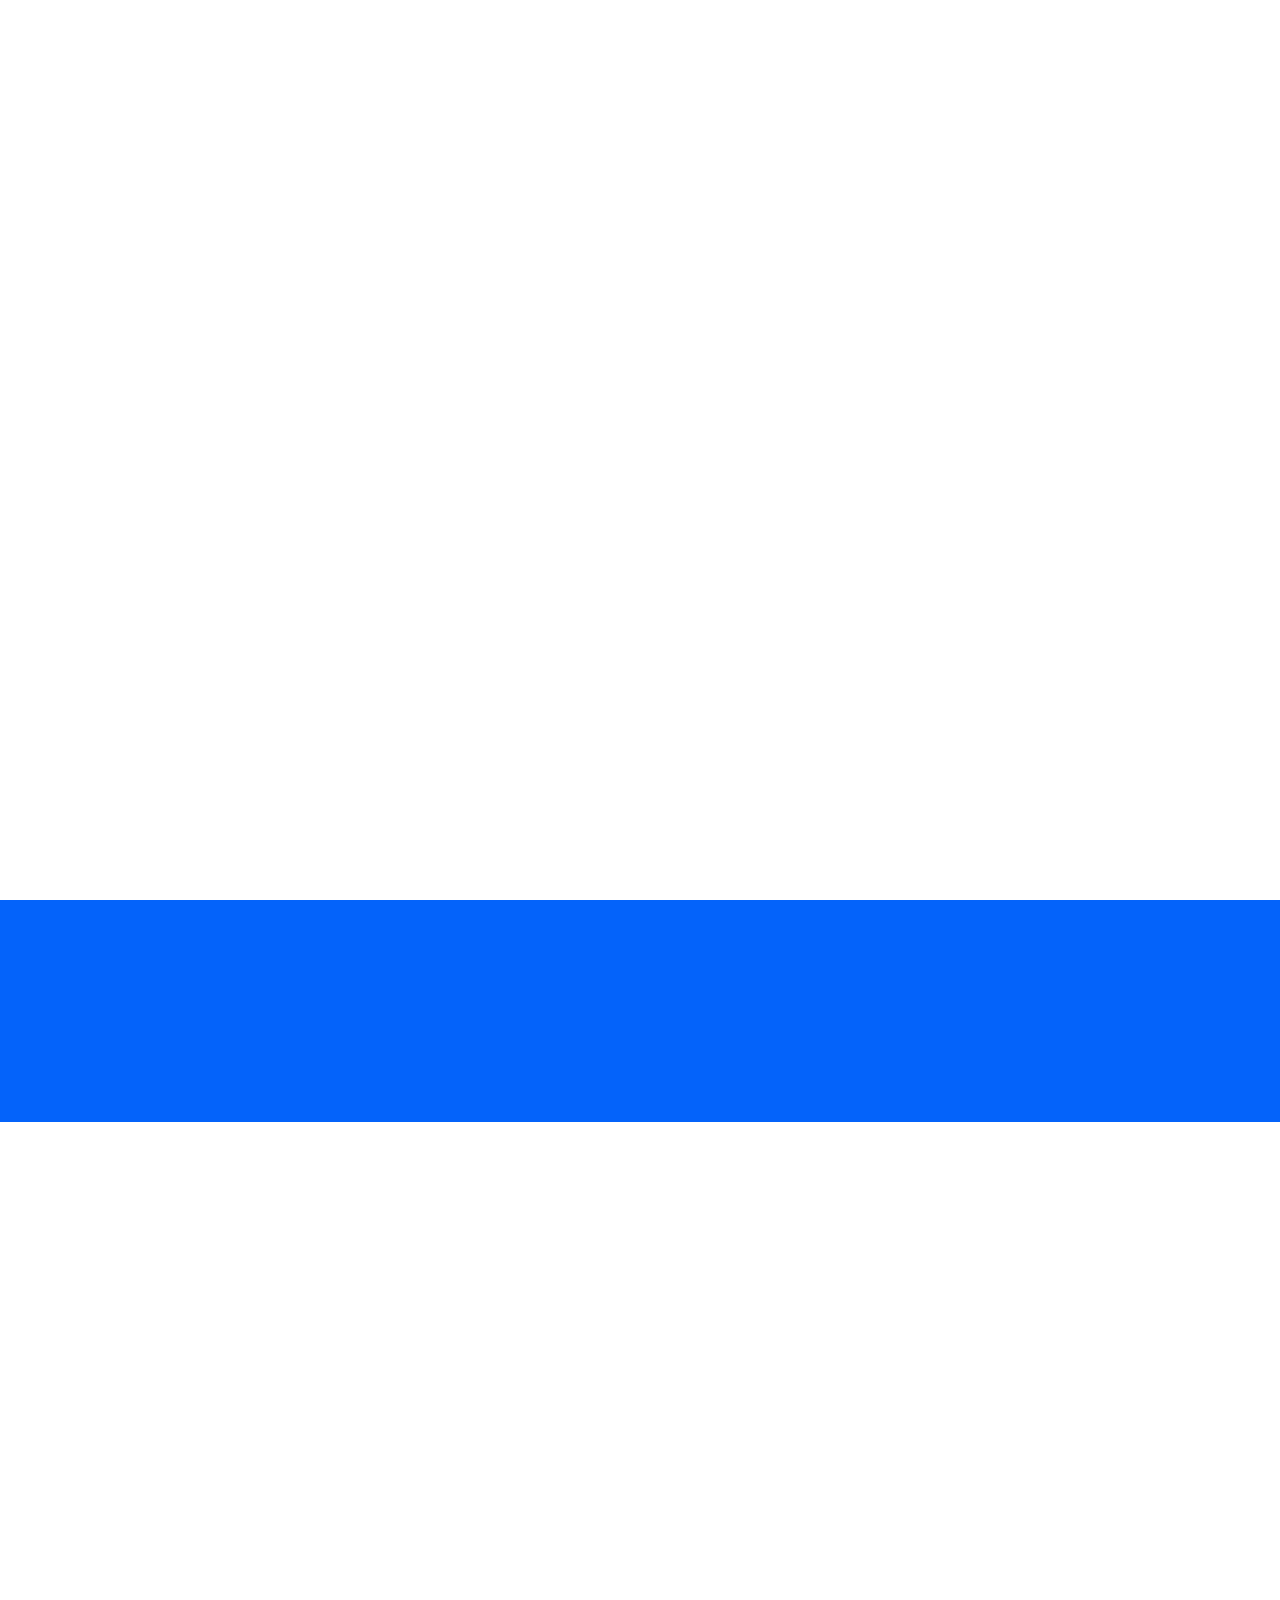
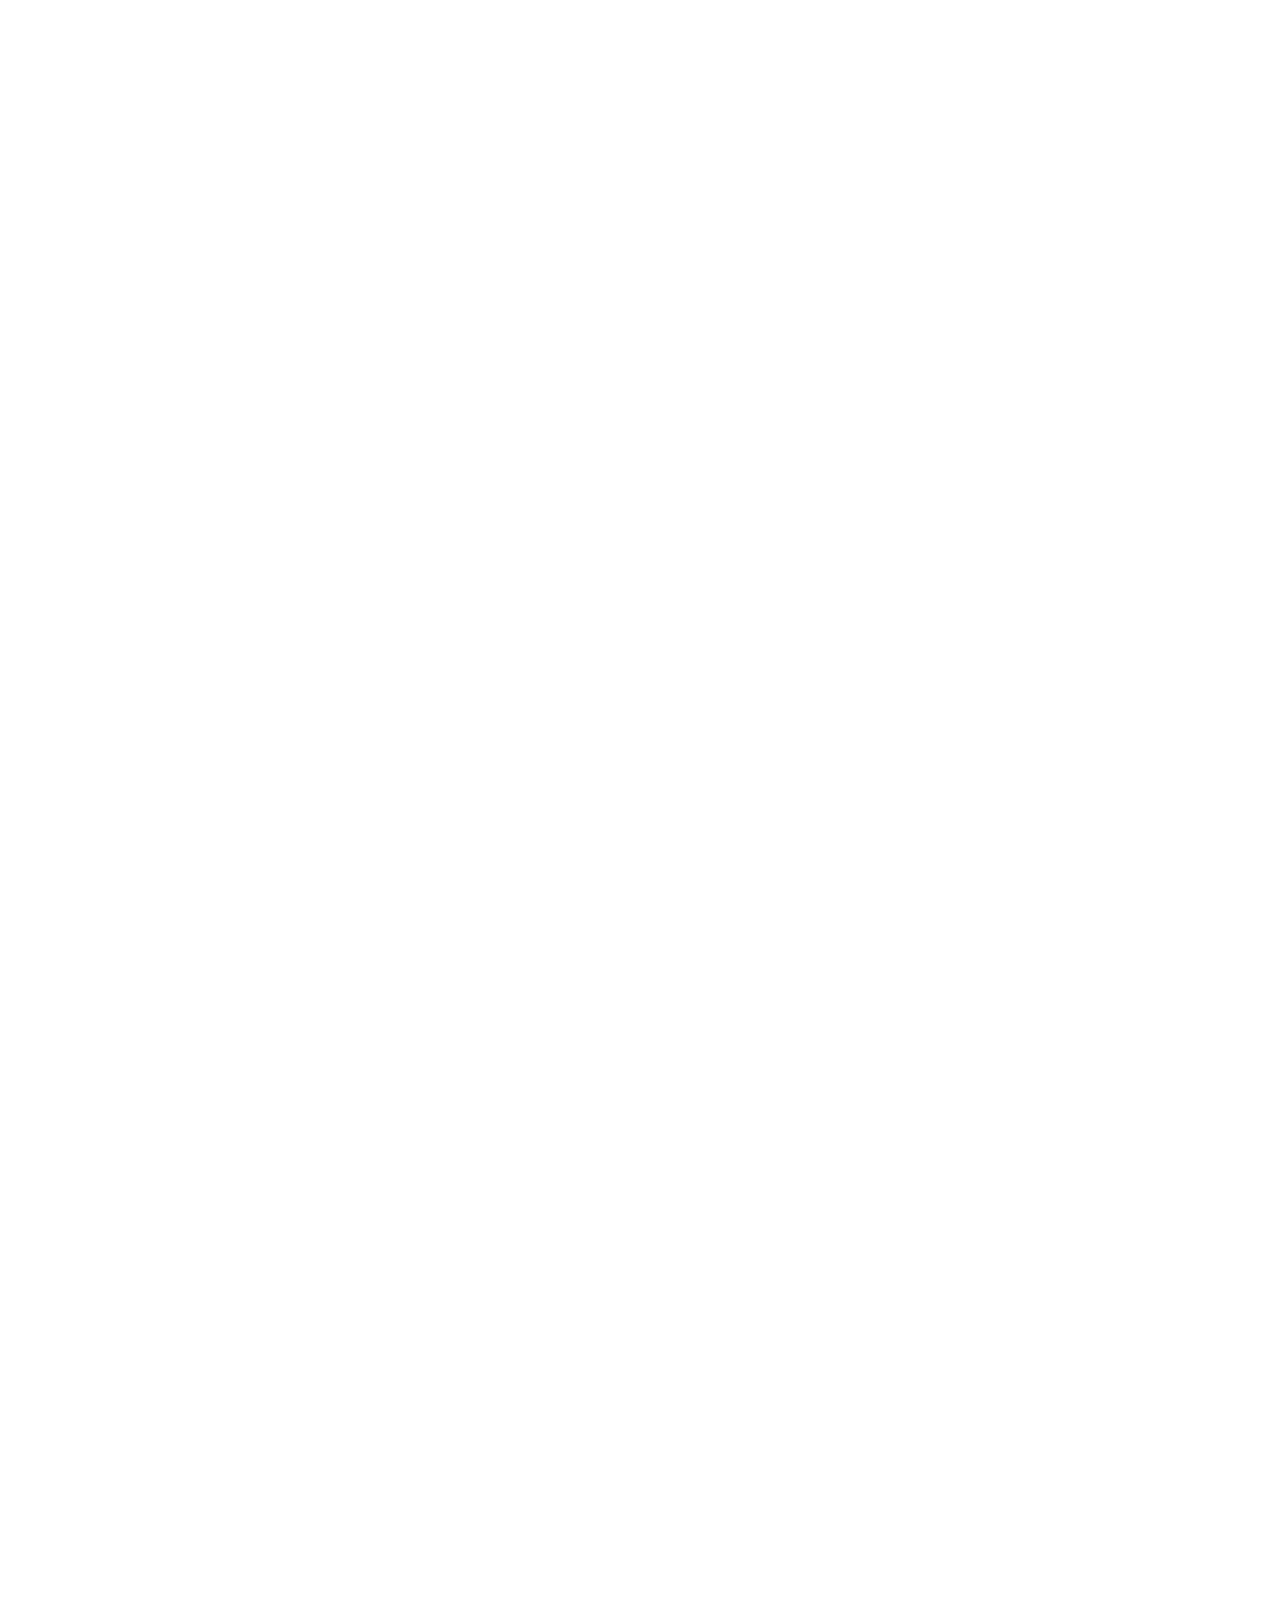
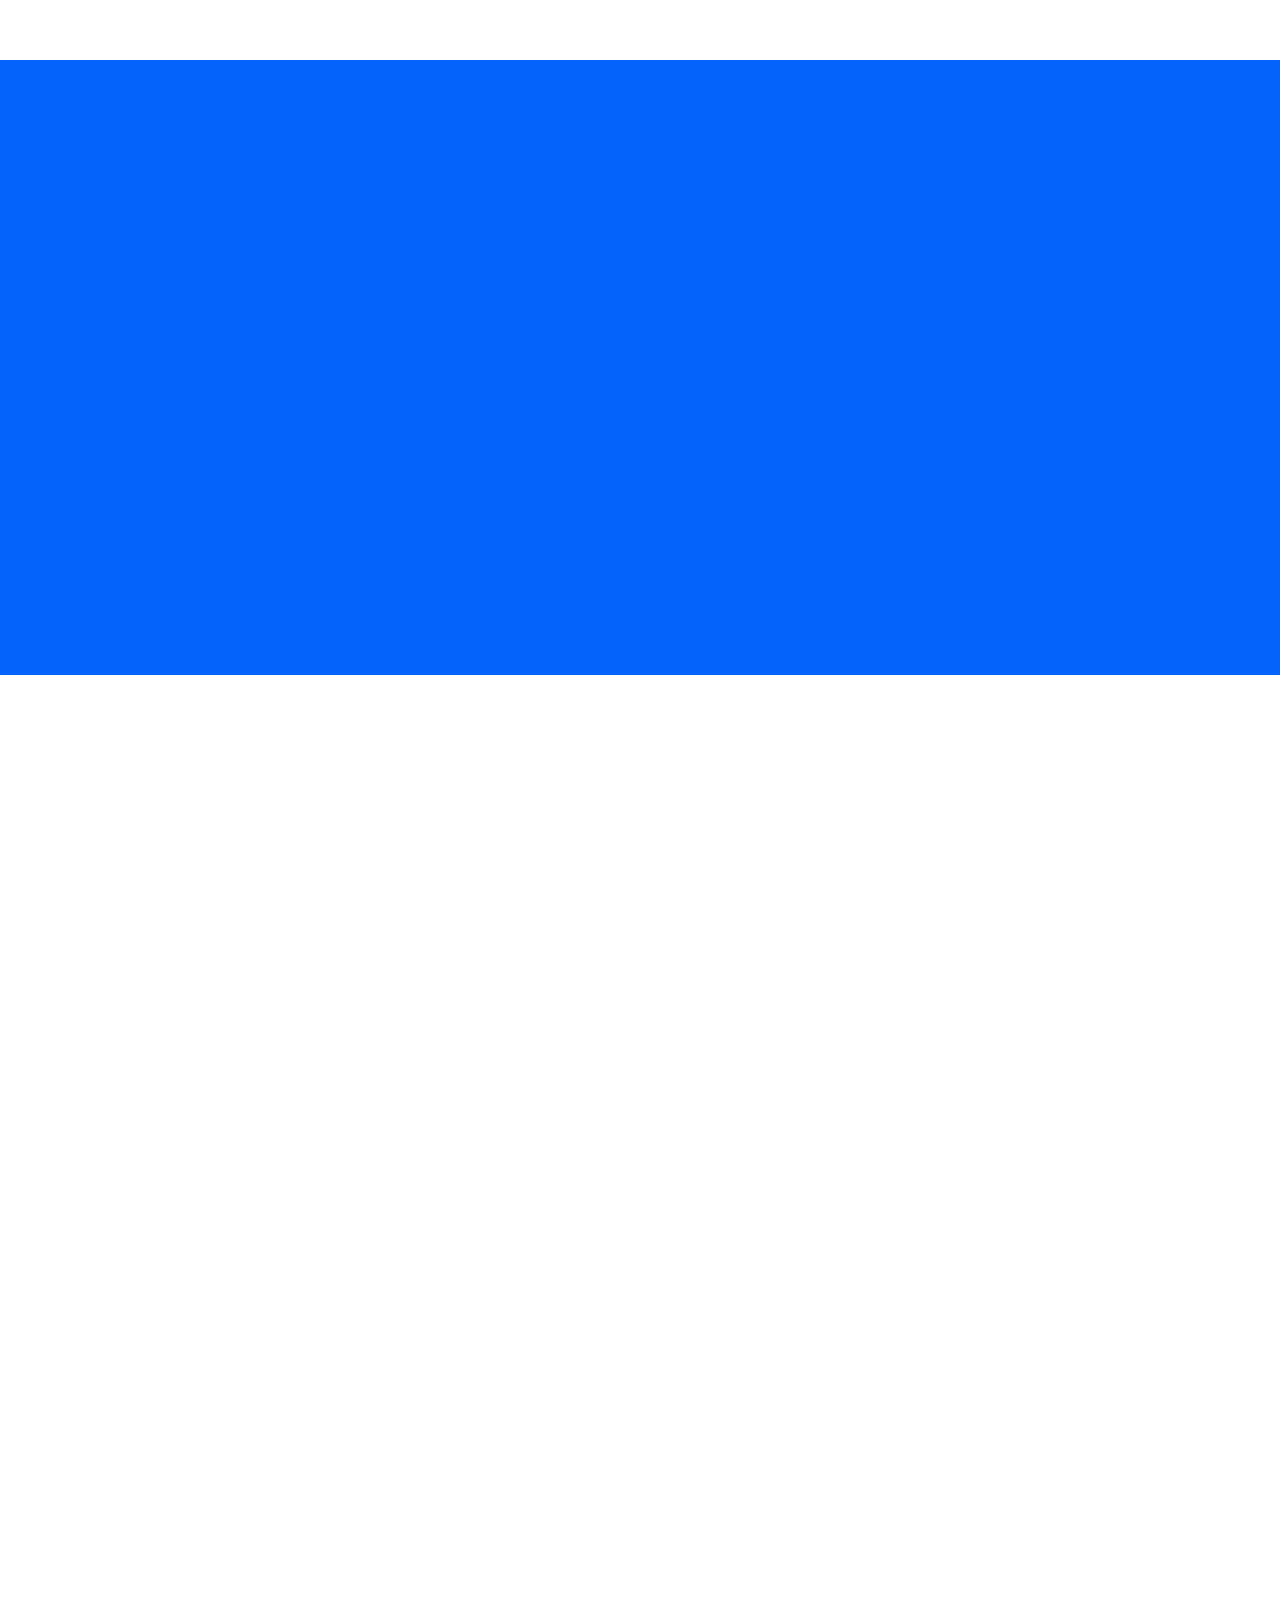
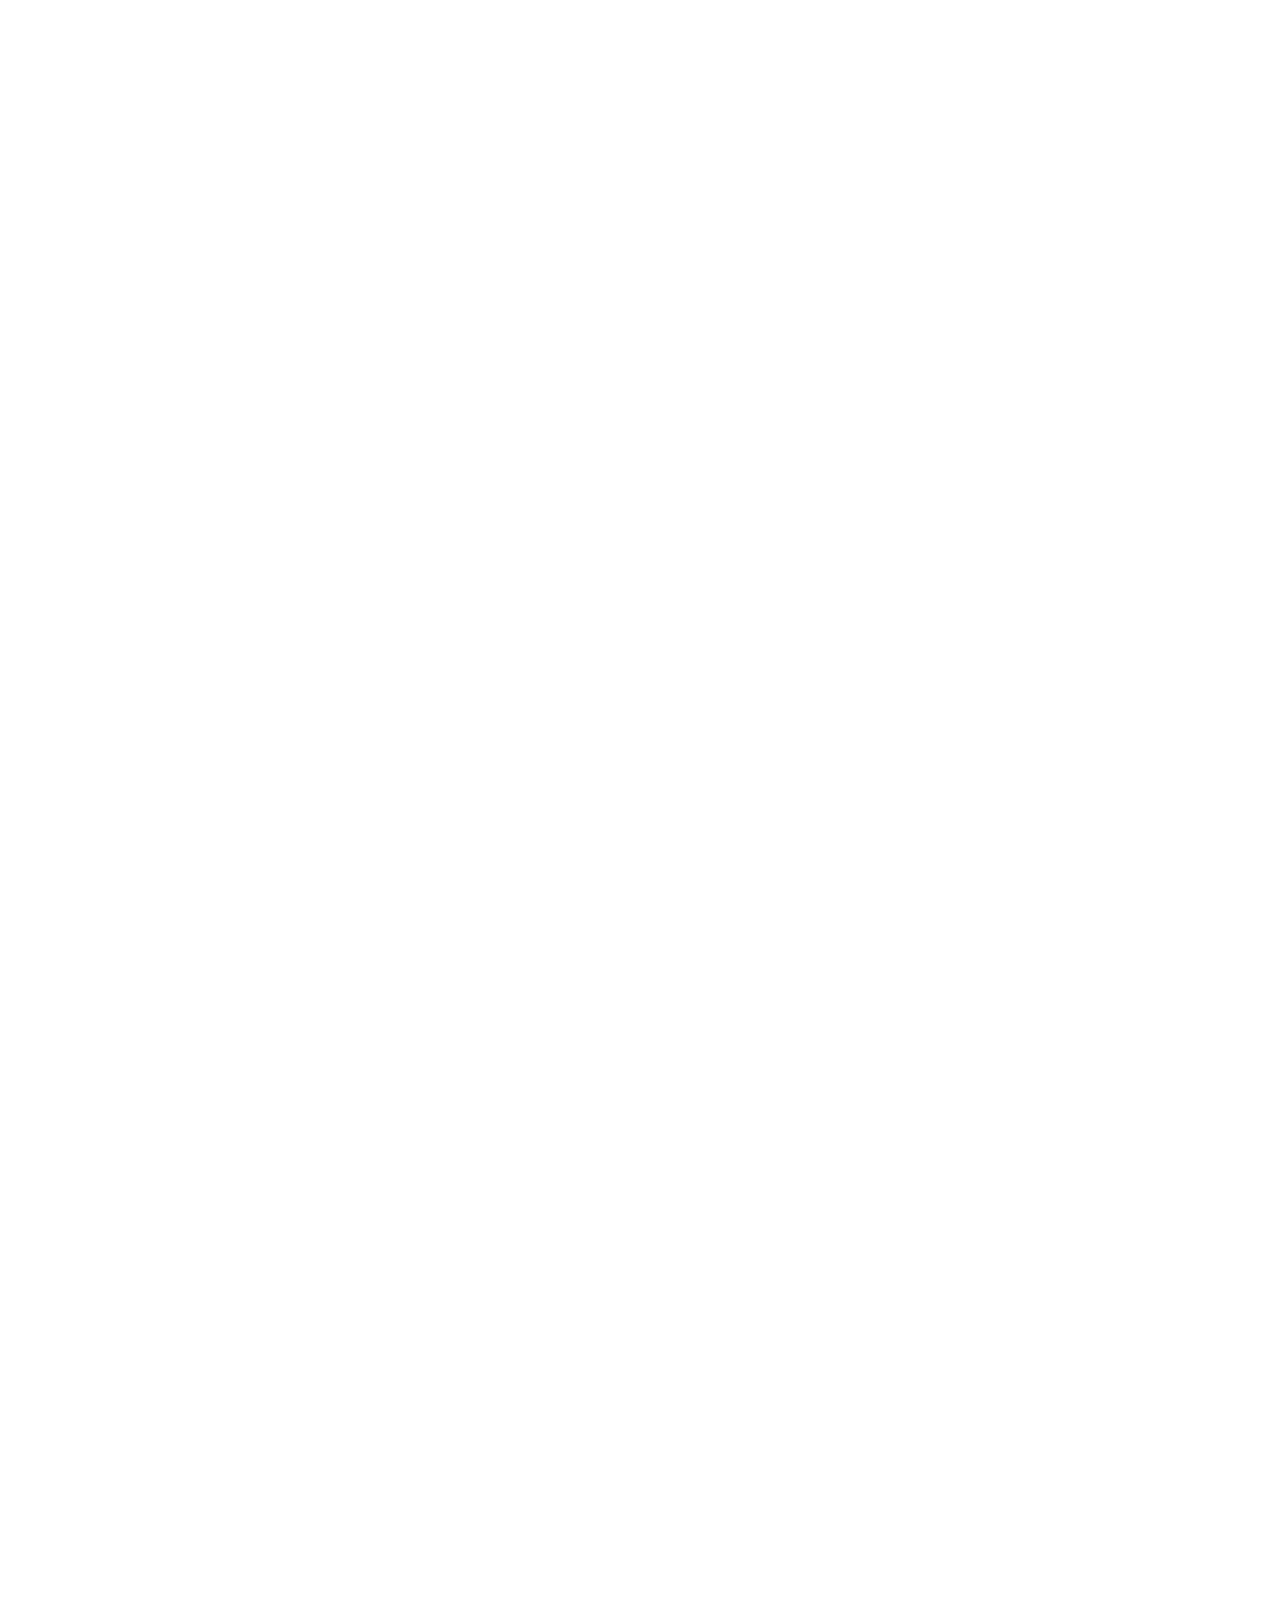
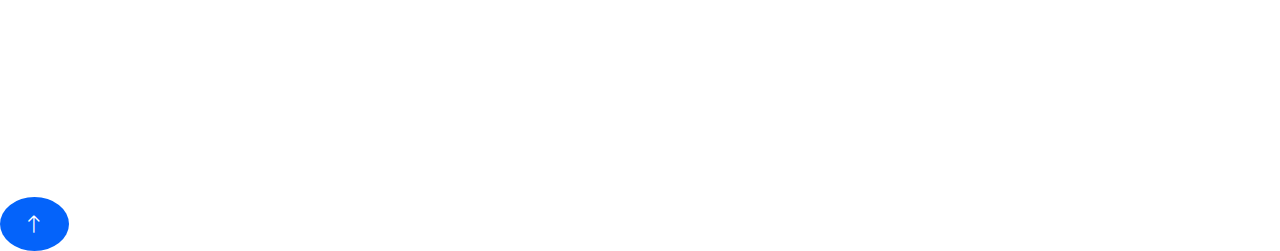
==== commit 71931b85: "index.html" ====
--- a/index.html
+++ b/index.html
@@ -3,7 +3,7 @@
 
 <head>
     <meta charset="utf-8">
-    <title>clinic H - Modèle de Site Web de Clinique</title>
+    <title>clinic H - Modèle de site web pour clinique</title>
     <meta content="width=device-width, initial-scale=1.0" name="viewport">
     <meta content="" name="keywords">
     <meta content="" name="description">
@@ -16,7 +16,7 @@
     <link rel="preconnect" href="https://fonts.gstatic.com" crossorigin>
     <link href="https://fonts.googleapis.com/css2?family=Open+Sans:wght@400;500&family=Roboto:wght@500;700;900&display=swap" rel="stylesheet"> 
 
-    <!-- Feuilles de style des icônes -->
+    <!-- Feuille de style pour les icônes -->
     <link href="https://cdnjs.cloudflare.com/ajax/libs/font-awesome/5.10.0/css/all.min.css" rel="stylesheet">
     <link href="https://cdn.jsdelivr.net/npm/bootstrap-icons@1.4.1/font/bootstrap-icons.css" rel="stylesheet">
 
@@ -25,7 +25,7 @@
     <link href="lib/owlcarousel/assets/owl.carousel.min.css" rel="stylesheet">
     <link href="lib/tempusdominus/css/tempusdominus-bootstrap-4.min.css" rel="stylesheet" />
 
-    <!-- Feuille de style personnalisée de Bootstrap -->
+    <!-- Feuille de style personnalisée Bootstrap -->
     <link href="css/bootstrap.min.css" rel="stylesheet">
 
     <!-- Feuille de style du modèle -->
@@ -33,16 +33,16 @@
 </head>
 
 <body>
-    <!-- Début du Spinner -->
+    <!-- Début du spinner -->
     <div id="spinner" class="show bg-white position-fixed translate-middle w-100 vh-100 top-50 start-50 d-flex align-items-center justify-content-center">
         <div class="spinner-grow text-primary" style="width: 3rem; height: 3rem;" role="status">
             <span class="sr-only">Chargement...</span>
         </div>
     </div>
-    <!-- Fin du Spinner -->
-
-
-    <!-- Début de la Barre de Navigation -->
+    <!-- Fin du spinner -->
+
+
+    <!-- Barre supérieure -->
     <div class="container-fluid bg-light p-0 wow fadeIn" data-wow-delay="0.1s">
         <div class="row gx-0 d-none d-lg-flex">
             <div class="col-lg-7 px-5 text-start">
@@ -69,54 +69,411 @@
             </div>
         </div>
     </div>
-    <!-- Fin de la Barre de Navigation -->
-
-
-    <!-- Début de la Barre de Navigation Principale -->
-    <nav class="navbar navbar-expand-lg bg-white navbar-light sticky-top p-0 wow fadeIn" data-wow-delay="0.1s">
-        <a href="index.html" class="navbar-brand d-flex align-items-center px-4 px-lg-5">
-            <h1 class="m-0 text-primary"><i class="far fa-hospital me-3"></i>clinic H</h1>
-        </a>
-        <button type="button" class="navbar-toggler me-4" data-bs-toggle="collapse" data-bs-target="#navbarCollapse">
-            <span class="navbar-toggler-icon"></span>
-        </button>
-        <div class="collapse navbar-collapse" id="navbarCollapse">
-            <div class="navbar-nav ms-auto p-4 p-lg-0">
-                <a href="index.html" class="nav-item nav-link">Accueil</a>
-                <a href="about.html" class="nav-item nav-link">À Propos</a>
-                <a href="service.html" class="nav-item nav-link">Services</a>
-                <div class="nav-item dropdown">
-                    <a href="#" class="nav-link dropdown-toggle active" data-bs-toggle="dropdown">Pages</a>
-                    <div class="dropdown-menu rounded-0 rounded-bottom m-0">
-                        <a href="feature.html" class="dropdown-item">Fonctionnalités</a>
-                        <a href="team.html" class="dropdown-item">Nos Docteurs</a>
-                        <a href="appointment.html" class="dropdown-item">Rendez-vous</a>
-                        <a href="testimonial.html" class="dropdown-item active">Témoignages</a>
-                        <a href="404.html" class="dropdown-item">Page 404</a>
-                    </div>
-                </div>
-                <a href="contact.html" class="nav-item nav-link">Contact</a>
-            </div>
-            <a href="appointment.html" class="btn btn-primary rounded-0 py-4 px-lg-5 d-none d-lg-block">Rendez-vous <i class="fa fa-arrow-right ms-3"></i></a>
-        </div>
-    </nav>
-    <!-- Fin de la Barre de Navigation Principale -->
-
-
-    <!-- Début de l'En-tête de la Page -->
-    <div class="container-fluid page-header py-5 mb-5 wow fadeIn" data-wow-delay="0.1s">
-        <div class="container py-5">
-            <h1 class="display-3 text-white mb-3 animated slideInDown">Témoignages</h1>
-            <nav aria-label="breadcrumb animated slideInDown">
-                <ol class="breadcrumb text-uppercase mb-0">
-                    <li class="breadcrumb-item"><a class="text-white" href="#">Accueil</a></li>
-                    <li class="breadcrumb-item"><a class="text-white" href="#">Pages</a></li>
-                    <li class="breadcrumb-item text-primary active" aria-current="page">Témoignages</li>
-                </ol>
-            </nav>
-        </div>
-    </div>
-    <!-- Fin de l'En-tête de la Page -->
+    <!-- Fin de la barre supérieure -->
+
+
+ <!-- Barre de navigation -->
+<nav class="navbar navbar-expand-lg bg-white navbar-light sticky-top p-0 wow fadeIn" data-wow-delay="0.1s">
+    <a href="index.html" class="navbar-brand d-flex align-items-center px-4 px-lg-5">
+        <h1 class="m-0 text-primary"><i class="far fa-hospital me-3"></i>clinic H</h1>
+    </a>
+    <button type="button" class="navbar-toggler me-4" data-bs-toggle="collapse" data-bs-target="#navbarCollapse">
+        <span class="navbar-toggler-icon"></span>
+    </button>
+    <div class="collapse navbar-collapse" id="navbarCollapse">
+        <div class="navbar-nav ms-auto p-4 p-lg-0">
+            <a href="index.html" class="nav-item nav-link active">Accueil</a>
+            <a href="about.html" class="nav-item nav-link">À propos</a>
+            <a href="service.html" class="nav-item nav-link">Services</a>
+            <div class="nav-item dropdown">
+                <a href="#" class="nav-link dropdown-toggle" data-bs-toggle="dropdown">Pages</a>
+                <div class="dropdown-menu rounded-0 rounded-bottom m-0">
+                    <a href="feature.html" class="dropdown-item">Fonctionnalités</a>
+                    <a href="team.html" class="dropdown-item">Notre équipe médicale</a>
+                    <a href="appointment.html" class="dropdown-item">Rendez-vous</a>
+                    <a href="testimonial.html" class="dropdown-item">Témoignages</a>
+                </div>
+            </div>
+            <a href="contact.html" class="nav-item nav-link">Contact</a>
+        </div>
+        <a href="appointment.html" class="btn btn-primary rounded-0 py-4 px-lg-5 d-none d-lg-block">rendez_vous<i class="fa fa-arrow-right ms-3"></i></a>
+    </div>
+</nav>
+<!-- Fin de la barre de navigation -->
+
+
+<!-- En-tête -->
+<div class="container-fluid header bg-primary p-0 mb-5">
+    <div class="row g-0 align-items-center flex-column-reverse flex-lg-row">
+        <div class="col-lg-6 p-5 wow fadeIn" data-wow-delay="0.1s">
+            <h1 class="display-4 text-white mb-5">La bonne santé est à la base de tout bonheur</h1>
+            <div class="row g-4">
+                <div class="col-sm-4">
+                    <div class="border-start border-light ps-4">
+                        <h2 class="text-white mb-1" data-toggle="counter-up">123</h2>
+                        <p class="text-light mb-0">Médecins experts</p>
+                    </div>
+                </div>
+                <div class="col-sm-4">
+                    <div class="border-start border-light ps-4">
+                        <h2 class="text-white mb-1" data-toggle="counter-up">1234</h2>
+                        <p class="text-light mb-0">Personnel médical</p>
+                    </div>
+                </div>
+                <div class="col-sm-4">
+                    <div class="border-start border-light ps-4">
+                        <h2 class="text-white mb-1" data-toggle="counter-up">12345</h2>
+                        <p class="text-light mb-0">Patients au total</p>
+                    </div>
+                </div>
+            </div>
+        </div>
+        <div class="col-lg-6 wow fadeIn" data-wow-delay="0.5s">
+            <div class="owl-carousel header-carousel">
+                <div class="owl-carousel-item position-relative">
+                    <img class="img-fluid" src="img/carousel-1.jpg" alt="">
+                    <div class="owl-carousel-text">
+                        <h1 class="display-1 text-white mb-0">Cardiologie</h1>
+                    </div>
+                </div>
+                <div class="owl-carousel-item position-relative">
+                    <img class="img-fluid" src="img/carousel-2.jpg" alt="">
+                    <div class="owl-carousel-text">
+                        <h1 class="display-1 text-white mb-0">Neurologie</h1>
+                    </div>
+                </div>
+                <div class="owl-carousel-item position-relative">
+                    <img class="img-fluid" src="img/carousel-3.jpg" alt="">
+                    <div class="owl-carousel-text">
+                        <h1 class="display-1 text-white mb-0">Pneumologie</h1>
+                    </div>
+                </div>
+            </div>
+        </div>
+    </div>
+</div>
+<!-- Fin de l'en-tête -->
+
+
+<!-- À propos -->
+<div class="container-xxl py-5">
+    <div class="container">
+        <div class="row g-5">
+            <div class="col-lg-6 wow fadeIn" data-wow-delay="0.1s">
+                <div class="d-flex flex-column">
+                    <img class="img-fluid rounded w-75 align-self-end" src="img/about-1.jpg" alt="">
+                    <img class="img-fluid rounded w-50 bg-white pt-3 pe-3" src="img/about-2.jpg" alt="" style="margin-top: -25%;">
+                </div>
+            </div>
+            <div class="col-lg-6 wow fadeIn" data-wow-delay="0.5s">
+                <p class="d-inline-block border rounded-pill py-1 px-4">À propos de nous</p>
+                <h1 class="mb-4">Pourquoi nous faire confiance ? Apprenez à nous connaître !</h1>
+                <p>Bienvenue à clinic H, votre partenaire de confiance pour des soins de santé exceptionnels. Nous nous engageons à fournir des services médicaux de haute qualité, centrés sur vos besoins individuels. Notre équipe dévouée de professionnels de la santé est là pour vous accompagner à chaque étape de votre parcours vers le bien-être.</p>
+                <p class="mb-4">À la recherche de conseils médicaux, de traitements spécialisés ou d'un soutien attentif ? Nous sommes là pour répondre à vos besoins avec professionnalisme et intégrité. Découvrez comment notre excellence clinique et notre engagement envers votre santé font de Klinik le choix idéal pour vous et votre famille.</p>
+                <p><i class="far fa-check-circle text-primary me-3"></i>Soins de santé de qualité</p>
+                <p><i class="far fa-check-circle text-primary me-3"></i>Médecins qualifiés uniquement</p>
+                <p><i class="far fa-check-circle text-primary me-3"></i>Professionnels de la recherche médicale</p>
+                <a class="btn btn-primary rounded-pill py-3 px-5 mt-3" href="">En savoir plus</a>
+            </div>
+        </div>
+    </div>
+</div>
+<!-- Fin de la section À propos -->
+
+
+<!-- Début des services -->
+<div class="container-xxl py-5">
+    <div class="container">
+        <div class="text-center mx-auto mb-5 wow fadeInUp" data-wow-delay="0.1s" style="max-width: 600px;">
+            <p class="d-inline-block border rounded-pill py-1 px-4">Services</p>
+            <h1>Solutions de soins de santé</h1>
+        </div>
+        <div class="row g-4">
+            <div class="col-lg-4 col-md-6 wow fadeInUp" data-wow-delay="0.1s">
+                <div class="service-item bg-light rounded h-100 p-5">
+                    <div class="d-inline-flex align-items-center justify-content-center bg-white rounded-circle mb-4" style="width: 65px; height: 65px;">
+                        <i class="fa fa-heartbeat text-primary fs-4"></i>
+                    </div>
+                    <h4 class="mb-3">Cardiologie</h4>
+                    <p class="mb-4">La cardiologie est la branche de la médecine qui se concentre sur le cœur et les vaisseaux sanguins, traitant les maladies cardiaques et les troubles circulatoires.</p>
+                    <a class="btn" href=""><i class="fa fa-plus text-primary me-3"></i>En savoir plus</a>
+                </div>
+            </div>
+            <div class="col-lg-4 col-md-6 wow fadeInUp" data-wow-delay="0.3s">
+                <div class="service-item bg-light rounded h-100 p-5">
+                    <div class="d-inline-flex align-items-center justify-content-center bg-white rounded-circle mb-4" style="width: 65px; height: 65px;">
+                        <i class="fa fa-x-ray text-primary fs-4"></i>
+                    </div>
+                    <h4 class="mb-3">Pneumologie</h4>
+                    <p class="mb-4">La pneumologie est la spécialité médicale dédiée aux maladies des poumons et des voies respiratoires, incluant l'asthme, la bronchite, et les maladies pulmonaires obstructives chroniques (MPOC).</p>
+                    <a class="btn" href=""><i class="fa fa-plus text-primary me-3"></i>En savoir plus</a>
+                </div>
+            </div>
+            <div class="col-lg-4 col-md-6 wow fadeInUp" data-wow-delay="0.5s">
+                <div class="service-item bg-light rounded h-100 p-5">
+                    <div class="d-inline-flex align-items-center justify-content-center bg-white rounded-circle mb-4" style="width: 65px; height: 65px;">
+                        <i class="fa fa-brain text-primary fs-4"></i>
+                    </div>
+                    <h4 class="mb-3">Neurologie</h4>
+                    <p class="mb-4">La neurologie traite les troubles du système nerveux central et périphérique, tels que les maladies neurodégénératives, les migraines, et les accidents vasculaires cérébraux (AVC).</p>
+                    <a class="btn" href=""><i class="fa fa-plus text-primary me-3"></i>En savoir plus</a>
+                </div>
+            </div>
+            <div class="col-lg-4 col-md-6 wow fadeInUp" data-wow-delay="0.1s">
+                <div class="service-item bg-light rounded h-100 p-5">
+                    <div class="d-inline-flex align-items-center justify-content-center bg-white rounded-circle mb-4" style="width: 65px; height: 65px;">
+                        <i class="fa fa-wheelchair text-primary fs-4"></i>
+                    </div>
+                    <h4 class="mb-3">Orthopédie</h4>
+                    <p class="mb-4">L'orthopédie se concentre sur les troubles du système musculo-squelettique, incluant les fractures, les déformations osseuses, et les problèmes articulaires comme l'arthrite.</p>
+                    <a class="btn" href=""><i class="fa fa-plus text-primary me-3"></i>En savoir plus</a>
+                </div>
+            </div>
+            <div class="col-lg-4 col-md-6 wow fadeInUp" data-wow-delay="0.3s">
+                <div class="service-item bg-light rounded h-100 p-5">
+                    <div class="d-inline-flex align-items-center justify-content-center bg-white rounded-circle mb-4" style="width: 65px; height: 65px;">
+                        <i class="fa fa-tooth text-primary fs-4"></i>
+                    </div>
+                    <h4 class="mb-3">Chirurgie dentaire</h4>
+                    <p class="mb-4">La chirurgie dentaire est une spécialité de la médecine dentaire qui se concentre sur le diagnostic et le traitement chirurgical des affections dentaires et maxillo-faciales, telles que l'extraction des dents, les greffes osseuses, et la correction des anomalies dentaires.</p>
+                    <a class="btn" href=""><i class="fa fa-plus text-primary me-3"></i>En savoir plus</a>
+                </div>
+            </div>
+            <div class="col-lg-4 col-md-6 wow fadeInUp" data-wow-delay="0.5s">
+                <div class="service-item bg-light rounded h-100 p-5">
+                    <div class="d-inline-flex align-items-center justify-content-center bg-white rounded-circle mb-4" style="width: 65px; height: 65px;">
+                        <i class="fa fa-vials text-primary fs-4"></i>
+                    </div>
+                    <h4 class="mb-3">Laboratoire</h4>
+                    <p class="mb-4">La médecine de laboratoire implique l'analyse de spécimens biologiques pour diagnostiquer des maladies et surveiller les traitements, jouant un rôle crucial dans la prise en charge médicale.</p>
+                    <a class="btn" href=""><i class="fa fa-plus text-primary me-3"></i>En savoir plus</a>
+                </div>
+            </div>
+        </div>
+    </div>
+</div>
+<!-- Fin des services -->
+
+
+
+    <!-- Début de la section Caractéristiques -->
+<div class="container-fluid bg-primary overflow-hidden my-5 px-lg-0">
+    <div class="container feature px-lg-0">
+        <div class="row g-0 mx-lg-0">
+            <div class="col-lg-6 feature-text py-5 wow fadeIn" data-wow-delay="0.1s">
+                <div class="p-lg-5 ps-lg-0">
+                    <p class="d-inline-block border rounded-pill text-light py-1 px-4">Caractéristiques</p>
+                    <h1 class="text-white mb-4">Pourquoi nous choisir</h1>
+                    <p class="text-white mb-4 pb-2">Choisir clinic H, c'est opter pour des soins de santé de qualité, centrés sur vos besoins spécifiques. Notre équipe dévouée vous garantit un traitement personnalisé et attentif, dans un environnement accueillant. Avec notre engagement pour l'excellence clinique et votre bien-être à cœur, 
+                        nous sommes là pour vous à chaque étape de votre parcours de santé.</p>
+                    <div class="row g-4">
+                        <div class="col-6">
+                            <div class="d-flex align-items-center">
+                                <div class="d-flex flex-shrink-0 align-items-center justify-content-center rounded-circle bg-light" style="width: 55px; height: 55px;">
+                                    <i class="fa fa-user-md text-primary"></i>
+                                </div>
+                                <div class="ms-4">
+                                    <p class="text-white mb-2">Expérience</p>
+                                    <h5 class="text-white mb-0">Médecins</h5>
+                                </div>
+                            </div>
+                        </div>
+                        <div class="col-6">
+                            <div class="d-flex align-items-center">
+                                <div class="d-flex flex-shrink-0 align-items-center justify-content-center rounded-circle bg-light" style="width: 55px; height: 55px;">
+                                    <i class="fa fa-check text-primary"></i>
+                                </div>
+                                <div class="ms-4">
+                                    <p class="text-white mb-2">Qualité</p>
+                                    <h5 class="text-white mb-0">Services</h5>
+                                </div>
+                            </div>
+                        </div>
+                        <div class="col-6">
+                            <div class="d-flex align-items-center">
+                                <div class="d-flex flex-shrink-0 align-items-center justify-content-center rounded-circle bg-light" style="width: 55px; height: 55px;">
+                                    <i class="fa fa-comment-medical text-primary"></i>
+                                </div>
+                                <div class="ms-4">
+                                    <p class="text-white mb-2">Consultation Positive</p>
+                                    <h5 class="text-white mb-0">Consultation</h5>
+                                </div>
+                            </div>
+                        </div>
+                        <div class="col-6">
+                            <div class="d-flex align-items-center">
+                                <div class="d-flex flex-shrink-0 align-items-center justify-content-center rounded-circle bg-light" style="width: 55px; height: 55px;">
+                                    <i class="fa fa-headphones text-primary"></i>
+                                </div>
+                                <div class="ms-4">
+                                    <p class="text-white mb-2">Support 24h/24</p>
+                                    <h5 class="text-white mb-0">Support</h5>
+                                </div>
+                            </div>
+                        </div>
+                    </div>
+                </div>
+            </div>
+            <div class="col-lg-6 pe-lg-0 wow fadeIn" data-wow-delay="0.5s" style="min-height: 400px;">
+                <div class="position-relative h-100">
+                    <img class="position-absolute img-fluid w-100 h-100" src="img/feature.jpg" style="object-fit: cover;" alt="">
+                </div>
+            </div>
+        </div>
+    </div>
+</div>
+<!-- Fin de la section Caractéristiques -->
+
+<!-- Début de la section Équipe -->
+<div class="container-xxl py-5">
+    <div class="container">
+        <div class="text-center mx-auto mb-5 wow fadeInUp" data-wow-delay="0.1s" style="max-width: 600px;">
+            <p class="d-inline-block border rounded-pill py-1 px-4">Médecins</p>
+            <h1>Nos médecins expérimentés</h1>
+        </div>
+        <div class="row g-4">
+            <div class="col-lg-3 col-md-6 wow fadeInUp" data-wow-delay="0.1s">
+                <div class="team-item position-relative rounded overflow-hidden">
+                    <div class="overflow-hidden">
+                        <img class="img-fluid" src="img/team-1.jpg" alt="">
+                    </div>
+                    <div class="team-text bg-light text-center p-4">
+                        <h5>Dr Tazi Maria</h5>
+                        <p class="text-primary">Cardiologie</p>
+                        <div class="team-social text-center">
+                            <a class="btn btn-square" href=""><i class="fab fa-facebook-f"></i></a>
+                            <a class="btn btn-square" href=""><i class="fab fa-twitter"></i></a>
+                            <a class="btn btn-square" href=""><i class="fab fa-instagram"></i></a>
+                        </div>
+                    </div>
+                </div>
+            </div>
+            <div class="col-lg-3 col-md-6 wow fadeInUp" data-wow-delay="0.3s">
+                <div class="team-item position-relative rounded overflow-hidden">
+                    <div class="overflow-hidden">
+                        <img class="img-fluid" src="img/team-2.jpg" alt="">
+                    </div>
+                    <div class="team-text bg-light text-center p-4">
+                        <h5>Dr Fennich Anass</h5>
+                        <p class="text-primary">Pneumologie</p>
+                        <div class="team-social text-center">
+                            <a class="btn btn-square" href=""><i class="fab fa-facebook-f"></i></a>
+                            <a class="btn btn-square" href=""><i class="fab fa-twitter"></i></a>
+                            <a class="btn btn-square" href=""><i class="fab fa-instagram"></i></a>
+                        </div>
+                    </div>
+                </div>
+            </div>
+            <div class="col-lg-3 col-md-6 wow fadeInUp" data-wow-delay="0.5s">
+                <div class="team-item position-relative rounded overflow-hidden">
+                    <div class="overflow-hidden">
+                        <img class="img-fluid" src="img/team-3.jpg" alt="">
+                    </div>
+                    <div class="team-text bg-light text-center p-4">
+                        <h5>Dr Cherkaoui Laila</h5>
+                        <p class="text-primary">Neurologie</p>
+                        <div class="team-social text-center">
+                            <a class="btn btn-square" href=""><i class="fab fa-facebook-f"></i></a>
+                            <a class="btn btn-square" href=""><i class="fab fa-twitter"></i></a>
+                            <a class="btn btn-square" href=""><i class="fab fa-instagram"></i></a>
+                        </div>
+                    </div>
+                </div>
+            </div>
+            <div class="col-lg-3 col-md-6 wow fadeInUp" data-wow-delay="0.7s">
+                <div class="team-item position-relative rounded overflow-hidden">
+                    <div class="overflow-hidden">
+                        <img class="img-fluid" src="img/team-4.jpg" alt="">
+                    </div>
+                    <div class="team-text bg-light text-center p-4">
+                        <h5>Dr Chbicheb Saliha</h5>
+                        <p class="text-primary">Chirurgie Dentaire</p>
+                        <div class="team-social text-center">
+                            <a class="btn btn-square" href=""><i class="fab fa-facebook-f"></i></a>
+                            <a class="btn btn-square" href=""><i class="fab fa-twitter"></i></a>
+                            <a class="btn btn-square" href=""><i class="fab fa-instagram"></i></a>
+                        </div>
+                    </div>
+                </div>
+            </div>
+        </div>
+    </div>
+</div>
+<!-- Fin de la section Équipe -->
+
+
+
+ <!-- Début de la section Rendez-vous -->
+<div class="container-xxl py-5">
+    <div class="container">
+        <div class="row g-5">
+            <div class="col-lg-6 wow fadeInUp" data-wow-delay="0.1s">
+                <p class="d-inline-block border rounded-pill py-1 px-4">Rendez-vous</p>
+                <h1 class="mb-4">Prenez rendez-vous pour consulter notre médecin</h1>
+                <p class="mb-4">Prenez rendez-vous dès aujourd'hui pour une consultation avec nos médecins qualifiés. Nous sommes là pour répondre à vos besoins médicaux avec expertise et compassion. Contactez-nous pour planifier votre visite et commencer votre chemin vers une meilleure santé.</p>
+                <div class="bg-light rounded d-flex align-items-center p-5 mb-4">
+                    <div class="d-flex flex-shrink-0 align-items-center justify-content-center rounded-circle bg-white" style="width: 55px; height: 55px;">
+                        <i class="fa fa-phone-alt text-primary"></i>
+                    </div>
+                    <div class="ms-4">
+                        <p class="mb-2">Appelez-nous maintenant</p>
+                        <h5 class="mb-0">00212 537370037</h5>
+                    </div>
+                </div>
+                <div class="bg-light rounded d-flex align-items-center p-5">
+                    <div class="d-flex flex-shrink-0 align-items-center justify-content-center rounded-circle bg-white" style="width: 55px; height: 55px;">
+                        <i class="fa fa-envelope-open text-primary"></i>
+                    </div>
+                    <div class="ms-4">
+                        <p class="mb-2">Envoyez-nous un e-mail</p>
+                        <h5 class="mb-0">clinic_h@medic.com</h5>
+                    </div>
+                </div>
+            </div>
+            <div class="col-lg-6 wow fadeInUp" data-wow-delay="0.5s">
+                <div class="bg-light rounded h-100 d-flex align-items-center p-5">
+                    <form action="submit_rendez_vous.php" method="post">
+                        <div class="row g-3">
+                            <div class="col-12 col-sm-6">
+                                <input type="text" class="form-control border-0" name="nom" placeholder="Votre nom" style="height: 55px;">
+                            </div>
+                            <div class="col-12 col-sm-6">
+                                <input type="email" class="form-control border-0" name="email" placeholder="Votre e-mail" style="height: 55px;">
+                            </div>
+                            <div class="col-12 col-sm-6">
+                                <input type="tel" class="form-control border-0" name="telephone" placeholder="Votre mobile" style="height: 55px;">
+                            </div>
+                            <div class="col-12 col-sm-6">
+                                <select class="form-select border-0" name="medecin" style="height: 55px;">
+                                    <option selected>Choisissez un médecin</option>
+                                    <option value="1">Tazi Maria</option>
+                                    <option value="2">Fennich Anass</option>
+                                    <option value="3">Cherkaoui Laila</option>
+                                    <option value="3">Chbicheb Saliha</option>
+                                </select>
+                            </div>
+                            <div class="col-12 col-sm-6">
+                                <input type="date" class="form-control border-0" name="date_rendez_vous" placeholder="Choisissez une date" style="height: 55px;">
+                            </div>
+                            <div class="col-12 col-sm-6">
+                                <input type="time" class="form-control border-0" name="heure_rendez_vous" placeholder="Choisissez l'heure" style="height: 55px;">
+                            </div>
+                            <div class="col-12">
+                                <textarea class="form-control border-0" name="commentaire" rows="5" placeholder="Décrivez votre problème"></textarea>
+                            </div>
+                            <div class="col-12">
+                                <a href="appointment.html" class="dropdown-item">Rendez-vous</a>
+</div>
+
+                        </div>
+                    </form>
+                </div>
+            </div>
+        </div>
+    </div>
+</div>
+<!-- Fin de la section Rendez-vous -->
+
 
 
    <!-- Début de la section Témoignages -->
@@ -160,85 +517,85 @@
     </div>
 </div>
 <!-- Fin de la section Témoignages -->
-        
-
-    <!-- Début du Pied de Page -->
-    <div class="container-fluid bg-dark text-light footer mt-5 pt-5 wow fadeIn" data-wow-delay="0.1s">
-        <div class="container py-5">
-            <div class="row g-5">
-                <div class="col-lg-3 col-md-6">
-                    <h5 class="text-light mb-4">Adresse</h5>
-                    <p class="mb-2"><i class="fa fa-map-marker-alt me-3"></i>123 rue Bacha, Rabat, MAROC</p>
-                    <p class="mb-2"><i class="fa fa-phone-alt me-3"></i>+212 537370037</p>
-                    <p class="mb-2"><i class="fa fa-envelope me-3"></i>clinic_h@medic.com</p>
-                    <div class="d-flex pt-2">
-                        <a class="btn btn-outline-light btn-social rounded-circle" href=""><i class="fab fa-twitter"></i></a>
-                        <a class="btn btn-outline-light btn-social rounded-circle" href=""><i class="fab fa-facebook-f"></i></a>
-                        <a class="btn btn-outline-light btn-social rounded-circle" href=""><i class="fab fa-youtube"></i></a>
-                        <a class="btn btn-outline-light btn-social rounded-circle" href=""><i class="fab fa-linkedin-in"></i></a>
-                    </div>
-                </div>
-                <div class="col-lg-3 col-md-6">
-                    <h5 class="text-light mb-4">Services</h5>
-                    <a class="btn btn-link" href="">Cardiologie</a>
-                    <a class="btn btn-link" href="">Pneumologie</a>
-                    <a class="btn btn-link" href="">Neurologie</a>
-                    <a class="btn btn-link" href="">Orthopédie</a>
-                    <a class="btn btn-link" href="">Laboratoire</a>
-                </div>
-                <div class="col-lg-3 col-md-6">
-                    <h5 class="text-light mb-4">Liens Rapides</h5>
-                    <a class="btn btn-link" href="">À Propos de Nous</a>
-                    <a class="btn btn-link" href="">Nous Contacter</a>
-                    <a class="btn btn-link" href="">Nos Services</a>
-                    <a class="btn btn-link" href="">Termes & Conditions</a>
-                    <a class="btn btn-link" href="">Support</a>
-                </div>
-                <div class="col-lg-3 col-md-6">
-                    <h5 class="text-light mb-4">Bulletin d'Information</h5>
-                    <p>Dolor amet sit justo amet elitr clita ipsum elitr est.</p>
-                    <div class="position-relative mx-auto" style="max-width: 400px;">
-                        <input class="form-control border-0 w-100 py-3 ps-4 pe-5" type="text" placeholder="Votre email">
-                        <button type="button" class="btn btn-primary py-2 position-absolute top-0 end-0 mt-2 me-2">S'inscrire</button>
-                    </div>
-                </div>
-            </div>
-        </div>
-        <div class="container">
-            <div class="copyright">
-                <div class="row">
-                    <div class="col-md-6 text-center text-md-start mb-3 mb-md-0">
-                        &copy; <a class="border-bottom" href="#">www.clinicH.com</a>, Tous Droits Réservés.
-                    </div>
-                    <div class="col-md-6 text-center text-md-end">
-                        <!--/*** Ce modèle est gratuit tant que vous conservez le lien de crédit de l'auteur dans le pied de page. Si vous souhaitez utiliser le modèle sans le lien de crédit de l'auteur, vous pouvez acheter la licence de suppression de crédit sur "https://htmlcodex.com/credit-removal". Merci pour votre soutien. ***/-->
-                       
-                    </div>
-                </div>
-            </div>
-        </div>
-    </div>
-    <!-- Fin du Pied de Page -->
-
-
-    <!-- Retour en Haut -->
-    <a href="#" class="btn btn-lg btn-primary btn-lg-square rounded-circle back-to-top"><i class="bi bi-arrow-up"></i></a>
-
-
-    <!-- Bibliothèques JavaScript -->
-    <script src="https://code.jquery.com/jquery-3.4.1.min.js"></script>
-    <script src="https://cdn.jsdelivr.net/npm/bootstrap@5.0.0/dist/js/bootstrap.bundle.min.js"></script>
-    <script src="lib/wow/wow.min.js"></script>
-    <script src="lib/easing/easing.min.js"></script>
-    <script src="lib/waypoints/waypoints.min.js"></script>
-    <script src="lib/counterup/counterup.min.js"></script>
-    <script src="lib/owlcarousel/owl.carousel.min.js"></script>
-    <script src="lib/tempusdominus/js/moment.min.js"></script>
-    <script src="lib/tempusdominus/js/moment-timezone.min.js"></script>
-    <script src="lib/tempusdominus/js/tempusdominus-bootstrap-4.min.js"></script>
-
-    <!-- JavaScript du Modèle -->
-    <script src="js/main.js"></script>
+
+<!-- Début du pied de page -->
+<div class="container-fluid bg-dark text-light footer mt-5 pt-5 wow fadeIn" data-wow-delay="0.1s">
+    <div class="container py-5">
+        <div class="row g-5">
+            <div class="col-lg-3 col-md-6">
+                <h5 class="text-light mb-4">Adresse</h5>
+                <p class="mb-2"><i class="fa fa-map-marker-alt me-3"></i>123 rue Bacha, Rabat, MAROC</p>
+                <p class="mb-2"><i class="fa fa-phone-alt me-3"></i>+212 537370037</p>
+                <p class="mb-2"><i class="fa fa-envelope me-3"></i>clinic_h@medic.com</p>
+                <div class="d-flex pt-2">
+                    <a class="btn btn-outline-light btn-social rounded-circle" href=""><i class="fab fa-twitter"></i></a>
+                    <a class="btn btn-outline-light btn-social rounded-circle" href=""><i class="fab fa-facebook-f"></i></a>
+                    <a class="btn btn-outline-light btn-social rounded-circle" href=""><i class="fab fa-youtube"></i></a>
+                    <a class="btn btn-outline-light btn-social rounded-circle" href=""><i class="fab fa-linkedin-in"></i></a>
+                </div>
+            </div>
+            <div class="col-lg-3 col-md-6">
+                <h5 class="text-light mb-4">Services</h5>
+                <a class="btn btn-link" href="">Cardiologie</a>
+                <a class="btn btn-link" href="">Pneumologie</a>
+                <a class="btn btn-link" href="">Neurologie</a>
+                <a class="btn btn-link" href="">Orthopédie</a>
+                <a class="btn btn-link" href="">Laboratoire</a>
+            </div>
+            <div class="col-lg-3 col-md-6">
+                <h5 class="text-light mb-4">Liens Rapides</h5>
+                <a class="btn btn-link" href="">À propos de nous</a>
+                <a class="btn btn-link" href="">Contactez-nous</a>
+                <a class="btn btn-link" href="">Nos services</a>
+                <a class="btn btn-link" href="">Termes et Conditions</a>
+                <a class="btn btn-link" href="">Support</a>
+            </div>
+            <div class="col-lg-3 col-md-6">
+                <h5 class="text-light mb-4">Newsletter</h5>
+                <p>Découvrez les dernières actualités et conseils santé de notre clinique pour rester informé et en bonne santé </p>
+                <div class="position-relative mx-auto" style="max-width: 400px;">
+                    <input class="form-control border-0 w-100 py-3 ps-4 pe-5" type="text" placeholder="Votre e-mail">
+                    <button type="button" class="btn btn-primary py-2 position-absolute top-0 end-0 mt-2 me-2">Inscrivez-vous</button>
+                </div>
+            </div>
+        </div>
+    </div>
+    <div class="container">
+        <div class="copyright">
+            <div class="row">
+                <div class="col-md-6 text-center text-md-start mb-3 mb-md-0">
+                    &copy; <a class="border-bottom" href="#">www.clinicH.com</a>, Tous droits réservés.
+                </div>
+                <div class="col-md-6 text-center text-md-end">
+                    <!--/*** Ce modèle est gratuit tant que vous conservez le lien de crédit de l'auteur dans le pied de page. Si vous souhaitez utiliser le modèle sans le lien de crédit de l'auteur, vous pouvez acheter la Licence de Suppression de Crédit sur "https://htmlcodex.com/credit-removal". Merci pour votre soutien. ***/-->
+                 
+                </div>
+            </div>
+        </div>
+    </div>
+</div>
+<!-- Fin du pied de page -->
+
+
+
+  <!-- Back to Top -->
+<a href="#" class="btn btn-lg btn-primary btn-lg-square rounded-circle back-to-top"><i class="bi bi-arrow-up"></i></a>
+
+
+<!-- JavaScript Libraries -->
+<script src="https://code.jquery.com/jquery-3.4.1.min.js"></script>
+<script src="https://cdn.jsdelivr.net/npm/bootstrap@5.0.0/dist/js/bootstrap.bundle.min.js"></script>
+<script src="lib/wow/wow.min.js"></script>
+<script src="lib/easing/easing.min.js"></script>
+<script src="lib/waypoints/waypoints.min.js"></script>
+<script src="lib/counterup/counterup.min.js"></script>
+<script src="lib/owlcarousel/owl.carousel.min.js"></script>
+<script src="lib/tempusdominus/js/moment.min.js"></script>
+<script src="lib/tempusdominus/js/moment-timezone.min.js"></script>
+<script src="lib/tempusdominus/js/tempusdominus-bootstrap-4.min.js"></script>
+
+<!-- Template Javascript -->
+<script src="js/main.js"></script>
+
 </body>
-
 </html>
